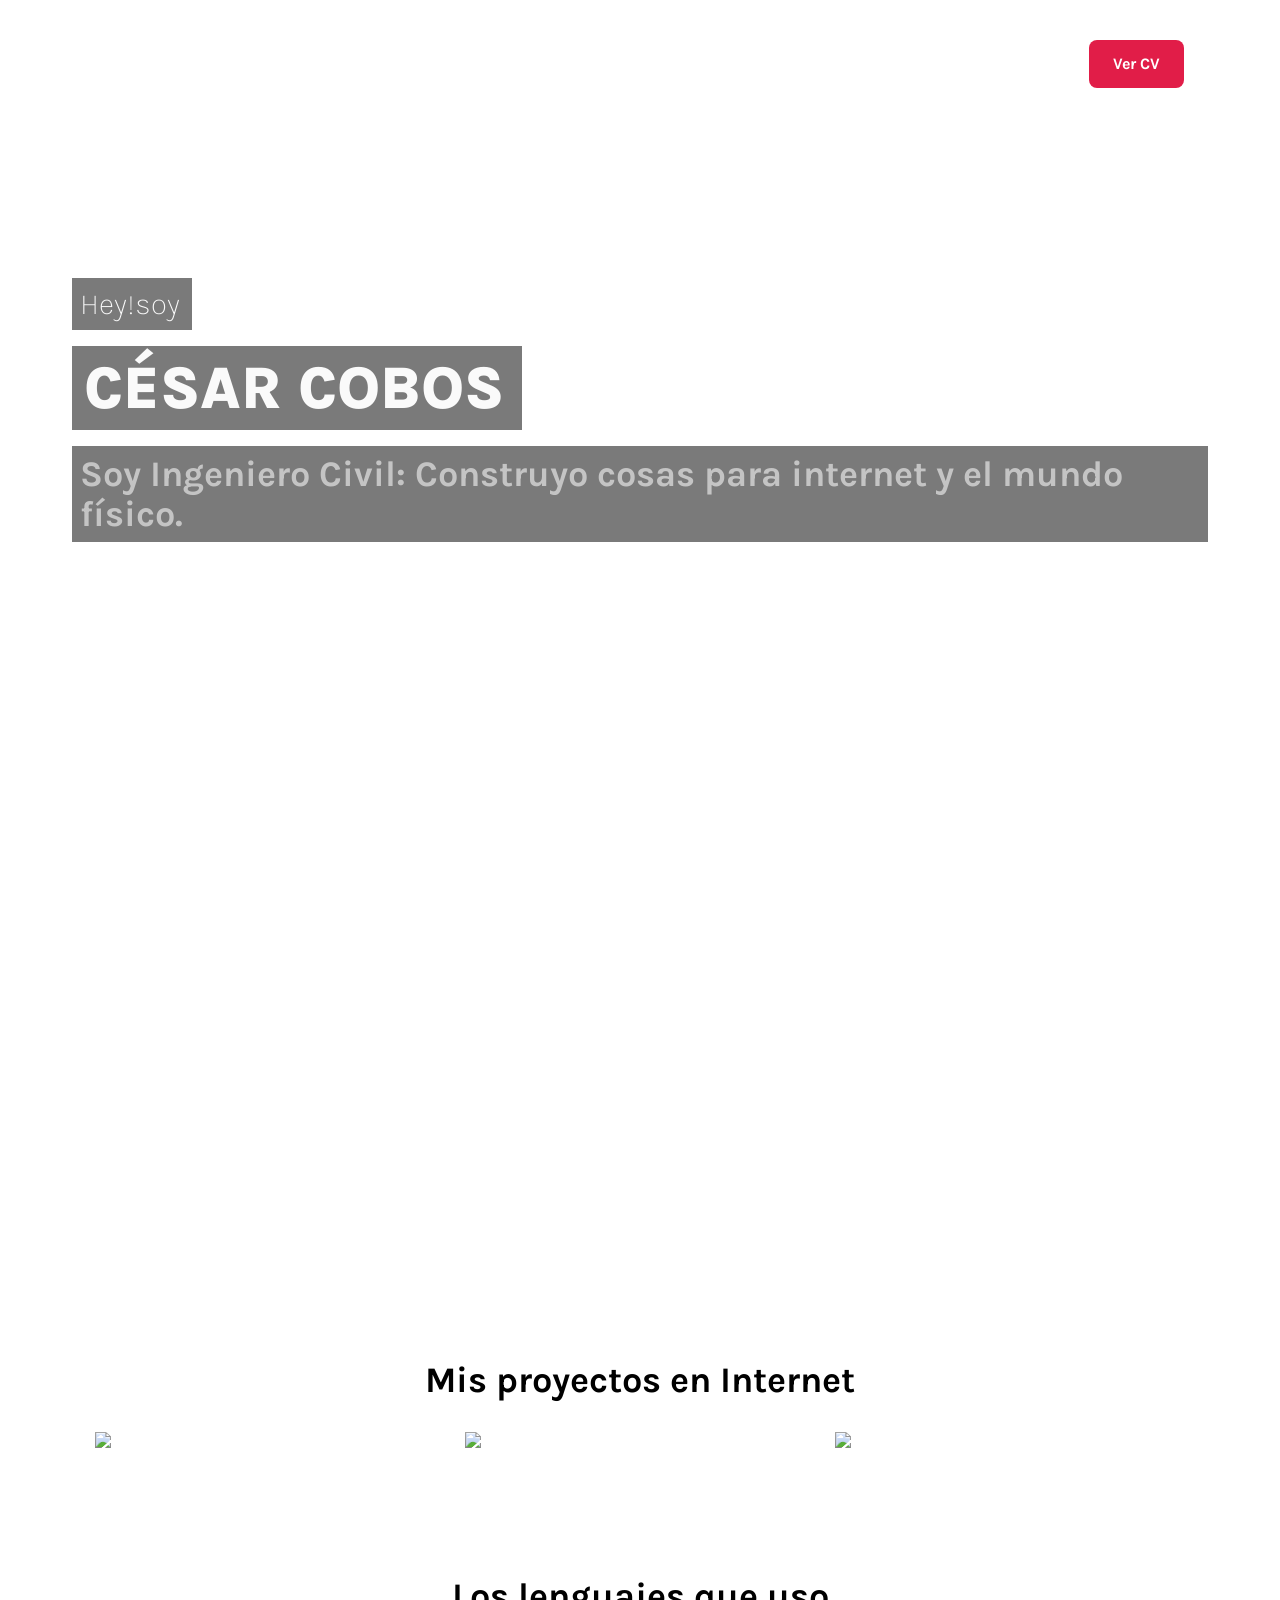
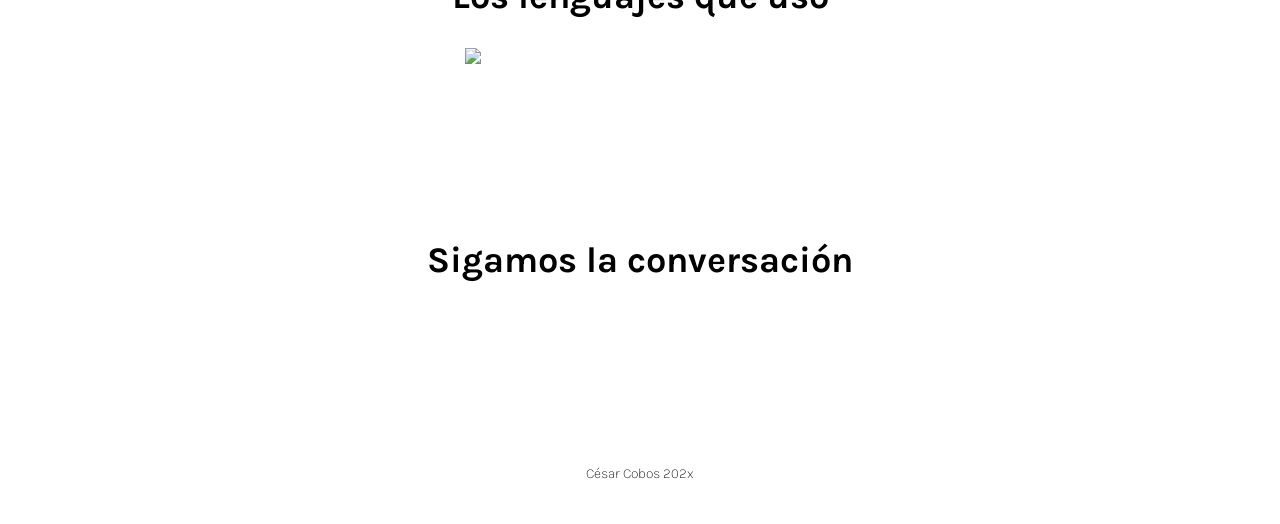
==== index.html @ c8903e99 "Ajuste de imágenes" ====
<!DOCTYPE html>
<html class="font-karla font-thin scroll-smooth" lang="es">
  <head>
    <meta charset="UTF-8">
    <meta http-equiv="X-UA-Compatible" content="IE=edge">
    <meta name="viewport" content="width=device-width, initial-scale=1.0">
    <link rel="stylesheet" href="./assets/css/styles.css">
    <link rel="preconnect" href="https://fonts.googleapis.com">
    <link rel="preconnect" href="https://fonts.gstatic.com" crossorigin>
    <link href="https://fonts.googleapis.com/css2?family=Karla:wght@200;300;400;500;600;700;800&amp;display=swap" rel="stylesheet">
    <link rel="shortcut icon" href="https://drive.google.com/uc?export=view&amp;id=1S5Dfb4ER5X1faqUdnRqa1qwsqWTvLRPp" type="image/x-icon">
    <script harset="utf-8" type="text/javascript" src="//js.hsforms.net/forms/embed/v2.js"></script>
    <style>
      p::selection, a::selection, span::selection, img::selection, iframe::selection{
          background:#e11d48;
      }
      .langs .compact img{
          width:100vw;
          max-width:350px;
      }
      .langs .full-lang img{
          width:100vw
      }
      .hid{
          position:relative;
          top:-60px;
      }
      //- .hero div p{
      //-     bacbackground-color:#0000002e;
      //- }
      .repos{
          grid-template-columns: repeat(auto-fit, minmax(350px, auto));
          gap:20px;
      }
      .grid-temp{
          display: grid;
      }
      .tool-grid{
          grid-template-columns: repeat(auto-fit, minmax(40px, auto));
          gap:48px;
      }
      .icon-container span{
          background-position: center;
          background-repeat: no-repeat;
          background-size:contain;
          width: 54px;
          height:54px;
      }
      .icon-container p{
          visibility:hidden;
      }
      .icon-container:hover p{
              visibility:visible;
      }
      .icon-container{
          transition: ease-in-out .2s;
      }
      .icon-container:hover{
              transform:scale(1.2);
              transition: ease-in-out .2s;
      }
      
      .icon-container{
          display:flex;
          flex-direction: column;
          justify-content: center;
          align-items: center;
      }
      
    </style>
    <title>César Cobos Home</title>
  </head>
  <body> 
    <header class="text-white flex w-full">
      <div class="full-nav w-full  flex justify-center items-center fixed ease-in-out duration-1000 z-10" id="full-navbar">
        <div class="nav-buttons flex justify-end items-center w-full max-w-[1600px] md:px-24">
              <ul class="flex pr-6">
                <li class="px-4"><a class="hover:text-rose-600 ease-in-out duration-200 text-lg" href="#hero" rel="noreferrer">Home</a>
                </li>
                <li class="px-4"><a class="hover:text-rose-600 ease-in-out duration-200 text-lg" href="#project" rel="noreferrer">Proyectos</a>
                </li>
                <li class="px-4"><a class="hover:text-rose-600 ease-in-out duration-200 text-lg" href="#contact" rel="noreferrer">Contacto</a>
                </li>
              </ul><a class=" font-bold text-white bg-rose-600 hover:bg-rose-700 px-6 py-3  rounded-lg ease-in-out duration-200" href="https://1drv.ms/b/s!AtpZB_T29ahVhrRwJGt6al1O4zlVqg?e=jBgJ6c" target="_blank" rel="noreferrer">Ver CV</a>
        </div>
      </div>
    </header>
    <section class="hero flex w-full items-center justify-center h-[calc(100vh+80px)] bg-top bg-no-repeat bg-cover mt-[-80px]" id="hero">
      <div class="flex flex-col h-auto w-full max-w-[1200px] text-zinc-50 px-8">
        <p class="text-3xl max-w-[120px] w-auto bg-[#00000085] p-2">Hey!soy</p>
        <p class="text-6xl max-w-[450px] w-auto bg-[#00000085] uppercase font-extrabold my-4 p-3">César Cobos</p>
        <p class="text-4xl bg-[#00000085] font-bold p-2 text-[#ffffff8f]">Soy Ingeniero Civil: Construyo cosas para internet y el mundo físico.</p>
      </div>
    </section>
    <main>
      <section class="w-full h-full py-16 flex justify-center items-center flex-col font-bold py-10">
        <div class="min-w-[250px] w-full max-w-[1600px] grid-temp tool-grid p-4" id="engineering-tools"></div>
        <div class="min-w-[250px] w-full max-w-[1600px] tool-grid grid-temp p-4" id="dev-tools"></div>
      </section>
      <section class="w-full min-h-[50vh] flex flex-col justify-center items-center py-12 mt-[-156px] md:mt-[-64px]">
            <div class="flex justify-center pt-32 pb-8 text-center">
              <p class="text-4xl font-bold">Mis proyectos en Internet</p>
            </div>
        <div class="repos grid-temp justify-center min-w-[250px] w-full justify-center max-w-[1600px] px-6"><a href="https://github.com/cesarcoboscv/impractical-projects"><img class="hover:scale-[1.05] ease-in-out duration-200" align="center" src="https://github-readme-stats.vercel.app/api/pin/?username=cesarcoboscv&amp;theme=swift&amp;repo=impractical-projects"></a><a href="https://github.com/cesarcoboscv/podcast-page"><img class="hover:scale-[1.05] ease-in-out duration-200" align="center" src="https://github-readme-stats.vercel.app/api/pin/?username=cesarcoboscv&amp;theme=swift&amp;repo=podcast-page"></a><a href="https://github.com/cesarcoboscv/autolisp"><img class="hover:scale-[1.05] ease-in-out duration-200" align="center" src="https://github-readme-stats.vercel.app/api/pin/?username=cesarcoboscv&amp;theme=swift&amp;repo=autolisp"></a>
        </div>
            <div class="flex justify-center pt-32 pb-8 text-center">
              <p class="text-4xl font-bold">Los lenguajes que uso</p>
            </div>
        <div class="langs w-full flex justify-center"><a class="compact hidden md:block" href="https://github.com/cesarcoboscv"><img class="hover:scale-[1.05] ease-in-out duration-200" align="center" src="https://github-readme-stats.vercel.app/api/top-langs/?username=cesarcoboscv&amp;langs_count=10&amp;layout=compact&amp;theme=swift&amp;hide=pug,html,css,scss"></a><a class="full-lang md:hidden" href="https://github.com/cesarcoboscv"><img class="hover:scale-[1.05] ease-in-out duration-200" align="center" src="https://github-readme-stats.vercel.app/api/top-langs/?username=cesarcoboscv&amp;langs_count=10&amp;theme=swift&amp;hide=pug,html,css,scss"></a>
        </div>
      </section>
    </main>
    <footer>
      <div class="w-full h-auto flex justify-center items-center flex-col pb-10" id="contact">
            <div class="flex justify-center pt-32 pb-8 text-center">
              <p class="text-4xl font-bold">Sigamos la conversación</p>
            </div>
        <div class="w-full max-w-[1200px] h-32 flex items-center justify-center text-4xl md:text-3xl pt-12"><a class="mx-4 hover:scale-150 hoverSpan ease-in-out duration-200" href="https://t.me/cesarcoboscv" target="_blank" rel="noreferrer" title="Telegram"><i class="fa-brands fa-telegram"></i></a><a class="mx-4 hover:scale-150 hoverSpan ease-in-out duration-200" href="https://twitter.com/cesarcoboscv" target="_blank" rel="noreferrer" title="Twitter"><i class="fa-brands fa-twitter"></i></a><a class="mx-4 hover:scale-150 hoverSpan ease-in-out duration-200" href="https://github.com/cesarcoboscv" target="_blank" rel="noreferrer" title="GitHub"><i class="fa-brands fa-github"></i></a><a class="mx-4 hover:scale-150 hoverSpan ease-in-out duration-200" href="https://linkedin.com/in/cesarcoboscv" target="_blank" rel="noreferrer" title="LinkedIn"><i class="fa-brands fa-linkedin"></i></a><a class="mx-4 hover:scale-150 hoverSpan ease-in-out duration-200" href="mailto:cesar@coboscv.com" target="_blank" rel="noreferrer" title="cesar@coboscv.com"><i class="fa-solid fa-envelope"></i></a>
        </div>
        <div class="text-sm pt-6">
          <p>César Cobos 202x</p>
        </div>
      </div>
    </footer>
    <script src="./assets/js/main.js"></script>
    <script src="https://kit.fontawesome.com/32dce108fb.js" crossorigin="anonymous"></script>
  </body>
</html>
---- assets/css/styles.css ----
/*
! tailwindcss v3.3.1 | MIT License | https://tailwindcss.com
*/

/*
1. Prevent padding and border from affecting element width. (https://github.com/mozdevs/cssremedy/issues/4)
2. Allow adding a border to an element by just adding a border-width. (https://github.com/tailwindcss/tailwindcss/pull/116)
*/

*,
::before,
::after {
  box-sizing: border-box;
  /* 1 */
  border-width: 0;
  /* 2 */
  border-style: solid;
  /* 2 */
  border-color: #e5e7eb;
  /* 2 */
}

::before,
::after {
  --tw-content: '';
}

/*
1. Use a consistent sensible line-height in all browsers.
2. Prevent adjustments of font size after orientation changes in iOS.
3. Use a more readable tab size.
4. Use the user's configured `sans` font-family by default.
5. Use the user's configured `sans` font-feature-settings by default.
6. Use the user's configured `sans` font-variation-settings by default.
*/

html {
  line-height: 1.5;
  /* 1 */
  -webkit-text-size-adjust: 100%;
  /* 2 */
  -moz-tab-size: 4;
  /* 3 */
  -o-tab-size: 4;
     tab-size: 4;
  /* 3 */
  font-family: ui-sans-serif, system-ui, -apple-system, BlinkMacSystemFont, "Segoe UI", Roboto, "Helvetica Neue", Arial, "Noto Sans", sans-serif, "Apple Color Emoji", "Segoe UI Emoji", "Segoe UI Symbol", "Noto Color Emoji";
  /* 4 */
  font-feature-settings: normal;
  /* 5 */
  font-variation-settings: normal;
  /* 6 */
}

/*
1. Remove the margin in all browsers.
2. Inherit line-height from `html` so users can set them as a class directly on the `html` element.
*/

body {
  margin: 0;
  /* 1 */
  line-height: inherit;
  /* 2 */
}

/*
1. Add the correct height in Firefox.
2. Correct the inheritance of border color in Firefox. (https://bugzilla.mozilla.org/show_bug.cgi?id=190655)
3. Ensure horizontal rules are visible by default.
*/

hr {
  height: 0;
  /* 1 */
  color: inherit;
  /* 2 */
  border-top-width: 1px;
  /* 3 */
}

/*
Add the correct text decoration in Chrome, Edge, and Safari.
*/

abbr:where([title]) {
  -webkit-text-decoration: underline dotted;
          text-decoration: underline dotted;
}

/*
Remove the default font size and weight for headings.
*/

h1,
h2,
h3,
h4,
h5,
h6 {
  font-size: inherit;
  font-weight: inherit;
}

/*
Reset links to optimize for opt-in styling instead of opt-out.
*/

a {
  color: inherit;
  text-decoration: inherit;
}

/*
Add the correct font weight in Edge and Safari.
*/

b,
strong {
  font-weight: bolder;
}

/*
1. Use the user's configured `mono` font family by default.
2. Correct the odd `em` font sizing in all browsers.
*/

code,
kbd,
samp,
pre {
  font-family: ui-monospace, SFMono-Regular, Menlo, Monaco, Consolas, "Liberation Mono", "Courier New", monospace;
  /* 1 */
  font-size: 1em;
  /* 2 */
}

/*
Add the correct font size in all browsers.
*/

small {
  font-size: 80%;
}

/*
Prevent `sub` and `sup` elements from affecting the line height in all browsers.
*/

sub,
sup {
  font-size: 75%;
  line-height: 0;
  position: relative;
  vertical-align: baseline;
}

sub {
  bottom: -0.25em;
}

sup {
  top: -0.5em;
}

/*
1. Remove text indentation from table contents in Chrome and Safari. (https://bugs.chromium.org/p/chromium/issues/detail?id=999088, https://bugs.webkit.org/show_bug.cgi?id=201297)
2. Correct table border color inheritance in all Chrome and Safari. (https://bugs.chromium.org/p/chromium/issues/detail?id=935729, https://bugs.webkit.org/show_bug.cgi?id=195016)
3. Remove gaps between table borders by default.
*/

table {
  text-indent: 0;
  /* 1 */
  border-color: inherit;
  /* 2 */
  border-collapse: collapse;
  /* 3 */
}

/*
1. Change the font styles in all browsers.
2. Remove the margin in Firefox and Safari.
3. Remove default padding in all browsers.
*/

button,
input,
optgroup,
select,
textarea {
  font-family: inherit;
  /* 1 */
  font-size: 100%;
  /* 1 */
  font-weight: inherit;
  /* 1 */
  line-height: inherit;
  /* 1 */
  color: inherit;
  /* 1 */
  margin: 0;
  /* 2 */
  padding: 0;
  /* 3 */
}

/*
Remove the inheritance of text transform in Edge and Firefox.
*/

button,
select {
  text-transform: none;
}

/*
1. Correct the inability to style clickable types in iOS and Safari.
2. Remove default button styles.
*/

button,
[type='button'],
[type='reset'],
[type='submit'] {
  -webkit-appearance: button;
  /* 1 */
  background-color: transparent;
  /* 2 */
  background-image: none;
  /* 2 */
}

/*
Use the modern Firefox focus style for all focusable elements.
*/

:-moz-focusring {
  outline: auto;
}

/*
Remove the additional `:invalid` styles in Firefox. (https://github.com/mozilla/gecko-dev/blob/2f9eacd9d3d995c937b4251a5557d95d494c9be1/layout/style/res/forms.css#L728-L737)
*/

:-moz-ui-invalid {
  box-shadow: none;
}

/*
Add the correct vertical alignment in Chrome and Firefox.
*/

progress {
  vertical-align: baseline;
}

/*
Correct the cursor style of increment and decrement buttons in Safari.
*/

::-webkit-inner-spin-button,
::-webkit-outer-spin-button {
  height: auto;
}

/*
1. Correct the odd appearance in Chrome and Safari.
2. Correct the outline style in Safari.
*/

[type='search'] {
  -webkit-appearance: textfield;
  /* 1 */
  outline-offset: -2px;
  /* 2 */
}

/*
Remove the inner padding in Chrome and Safari on macOS.
*/

::-webkit-search-decoration {
  -webkit-appearance: none;
}

/*
1. Correct the inability to style clickable types in iOS and Safari.
2. Change font properties to `inherit` in Safari.
*/

::-webkit-file-upload-button {
  -webkit-appearance: button;
  /* 1 */
  font: inherit;
  /* 2 */
}

/*
Add the correct display in Chrome and Safari.
*/

summary {
  display: list-item;
}

/*
Removes the default spacing and border for appropriate elements.
*/

blockquote,
dl,
dd,
h1,
h2,
h3,
h4,
h5,
h6,
hr,
figure,
p,
pre {
  margin: 0;
}

fieldset {
  margin: 0;
  padding: 0;
}

legend {
  padding: 0;
}

ol,
ul,
menu {
  list-style: none;
  margin: 0;
  padding: 0;
}

/*
Prevent resizing textareas horizontally by default.
*/

textarea {
  resize: vertical;
}

/*
1. Reset the default placeholder opacity in Firefox. (https://github.com/tailwindlabs/tailwindcss/issues/3300)
2. Set the default placeholder color to the user's configured gray 400 color.
*/

input::-moz-placeholder, textarea::-moz-placeholder {
  opacity: 1;
  /* 1 */
  color: #9ca3af;
  /* 2 */
}

input::placeholder,
textarea::placeholder {
  opacity: 1;
  /* 1 */
  color: #9ca3af;
  /* 2 */
}

/*
Set the default cursor for buttons.
*/

button,
[role="button"] {
  cursor: pointer;
}

/*
Make sure disabled buttons don't get the pointer cursor.
*/

:disabled {
  cursor: default;
}

/*
1. Make replaced elements `display: block` by default. (https://github.com/mozdevs/cssremedy/issues/14)
2. Add `vertical-align: middle` to align replaced elements more sensibly by default. (https://github.com/jensimmons/cssremedy/issues/14#issuecomment-634934210)
   This can trigger a poorly considered lint error in some tools but is included by design.
*/

img,
svg,
video,
canvas,
audio,
iframe,
embed,
object {
  display: block;
  /* 1 */
  vertical-align: middle;
  /* 2 */
}

/*
Constrain images and videos to the parent width and preserve their intrinsic aspect ratio. (https://github.com/mozdevs/cssremedy/issues/14)
*/

img,
video {
  max-width: 100%;
  height: auto;
}

/* Make elements with the HTML hidden attribute stay hidden by default */

[hidden] {
  display: none;
}

html::-webkit-scrollbar{
  display: none;
}

*, ::before, ::after {
  --tw-border-spacing-x: 0;
  --tw-border-spacing-y: 0;
  --tw-translate-x: 0;
  --tw-translate-y: 0;
  --tw-rotate: 0;
  --tw-skew-x: 0;
  --tw-skew-y: 0;
  --tw-scale-x: 1;
  --tw-scale-y: 1;
  --tw-pan-x:  ;
  --tw-pan-y:  ;
  --tw-pinch-zoom:  ;
  --tw-scroll-snap-strictness: proximity;
  --tw-ordinal:  ;
  --tw-slashed-zero:  ;
  --tw-numeric-figure:  ;
  --tw-numeric-spacing:  ;
  --tw-numeric-fraction:  ;
  --tw-ring-inset:  ;
  --tw-ring-offset-width: 0px;
  --tw-ring-offset-color: #fff;
  --tw-ring-color: rgb(59 130 246 / 0.5);
  --tw-ring-offset-shadow: 0 0 #0000;
  --tw-ring-shadow: 0 0 #0000;
  --tw-shadow: 0 0 #0000;
  --tw-shadow-colored: 0 0 #0000;
  --tw-blur:  ;
  --tw-brightness:  ;
  --tw-contrast:  ;
  --tw-grayscale:  ;
  --tw-hue-rotate:  ;
  --tw-invert:  ;
  --tw-saturate:  ;
  --tw-sepia:  ;
  --tw-drop-shadow:  ;
  --tw-backdrop-blur:  ;
  --tw-backdrop-brightness:  ;
  --tw-backdrop-contrast:  ;
  --tw-backdrop-grayscale:  ;
  --tw-backdrop-hue-rotate:  ;
  --tw-backdrop-invert:  ;
  --tw-backdrop-opacity:  ;
  --tw-backdrop-saturate:  ;
  --tw-backdrop-sepia:  ;
}

::backdrop {
  --tw-border-spacing-x: 0;
  --tw-border-spacing-y: 0;
  --tw-translate-x: 0;
  --tw-translate-y: 0;
  --tw-rotate: 0;
  --tw-skew-x: 0;
  --tw-skew-y: 0;
  --tw-scale-x: 1;
  --tw-scale-y: 1;
  --tw-pan-x:  ;
  --tw-pan-y:  ;
  --tw-pinch-zoom:  ;
  --tw-scroll-snap-strictness: proximity;
  --tw-ordinal:  ;
  --tw-slashed-zero:  ;
  --tw-numeric-figure:  ;
  --tw-numeric-spacing:  ;
  --tw-numeric-fraction:  ;
  --tw-ring-inset:  ;
  --tw-ring-offset-width: 0px;
  --tw-ring-offset-color: #fff;
  --tw-ring-color: rgb(59 130 246 / 0.5);
  --tw-ring-offset-shadow: 0 0 #0000;
  --tw-ring-shadow: 0 0 #0000;
  --tw-shadow: 0 0 #0000;
  --tw-shadow-colored: 0 0 #0000;
  --tw-blur:  ;
  --tw-brightness:  ;
  --tw-contrast:  ;
  --tw-grayscale:  ;
  --tw-hue-rotate:  ;
  --tw-invert:  ;
  --tw-saturate:  ;
  --tw-sepia:  ;
  --tw-drop-shadow:  ;
  --tw-backdrop-blur:  ;
  --tw-backdrop-brightness:  ;
  --tw-backdrop-contrast:  ;
  --tw-backdrop-grayscale:  ;
  --tw-backdrop-hue-rotate:  ;
  --tw-backdrop-invert:  ;
  --tw-backdrop-opacity:  ;
  --tw-backdrop-saturate:  ;
  --tw-backdrop-sepia:  ;
}

.fixed {
  position: fixed;
}

.z-10 {
  z-index: 10;
}

.mx-4 {
  margin-left: 1rem;
  margin-right: 1rem;
}

.my-4 {
  margin-top: 1rem;
  margin-bottom: 1rem;
}

.mt-\[-156px\] {
  margin-top: -156px;
}

.mt-\[-80px\] {
  margin-top: -80px;
}

.flex {
  display: flex;
}

.grid {
  display: grid;
}

.hidden {
  display: none;
}

.h-32 {
  height: 8rem;
}

.h-\[calc\(100vh\+80px\)\] {
  height: calc(100vh + 80px);
}

.h-auto {
  height: auto;
}

.h-full {
  height: 100%;
}

.min-h-\[50vh\] {
  min-height: 50vh;
}

.w-auto {
  width: auto;
}

.w-full {
  width: 100%;
}

.min-w-\[250px\] {
  min-width: 250px;
}

.max-w-\[1200px\] {
  max-width: 1200px;
}

.max-w-\[120px\] {
  max-width: 120px;
}

.max-w-\[1600px\] {
  max-width: 1600px;
}

.max-w-\[450px\] {
  max-width: 450px;
}

.flex-col {
  flex-direction: column;
}

.items-center {
  align-items: center;
}

.justify-end {
  justify-content: flex-end;
}

.justify-center {
  justify-content: center;
}

.scroll-smooth {
  scroll-behavior: smooth;
}

.rounded-lg {
  border-radius: 0.5rem;
}

.bg-\[\#00000085\] {
  background-color: #00000085;
}

.bg-rose-600 {
  --tw-bg-opacity: 1;
  background-color: rgb(225 29 72 / var(--tw-bg-opacity));
}

.bg-cover {
  background-size: cover;
}

.bg-top {
  background-position: top;
}

.bg-no-repeat {
  background-repeat: no-repeat;
}

.p-2 {
  padding: 0.5rem;
}

.p-3 {
  padding: 0.75rem;
}

.p-4 {
  padding: 1rem;
}

.px-4 {
  padding-left: 1rem;
  padding-right: 1rem;
}

.px-6 {
  padding-left: 1.5rem;
  padding-right: 1.5rem;
}

.px-8 {
  padding-left: 2rem;
  padding-right: 2rem;
}

.py-10 {
  padding-top: 2.5rem;
  padding-bottom: 2.5rem;
}

.py-12 {
  padding-top: 3rem;
  padding-bottom: 3rem;
}

.py-16 {
  padding-top: 4rem;
  padding-bottom: 4rem;
}

.py-3 {
  padding-top: 0.75rem;
  padding-bottom: 0.75rem;
}

.pb-10 {
  padding-bottom: 2.5rem;
}

.pb-8 {
  padding-bottom: 2rem;
}

.pr-6 {
  padding-right: 1.5rem;
}

.pt-12 {
  padding-top: 3rem;
}

.pt-32 {
  padding-top: 8rem;
}

.pt-6 {
  padding-top: 1.5rem;
}

.text-center {
  text-align: center;
}

.font-karla {
  font-family: Karla;
}

.text-3xl {
  font-size: 1.875rem;
  line-height: 2.25rem;
}

.text-4xl {
  font-size: 2.25rem;
  line-height: 2.5rem;
}

.text-6xl {
  font-size: 3.75rem;
  line-height: 1;
}

.text-lg {
  font-size: 1.125rem;
  line-height: 1.75rem;
}

.text-sm {
  font-size: 0.875rem;
  line-height: 1.25rem;
}

.font-bold {
  font-weight: 700;
}

.font-extrabold {
  font-weight: 800;
}

.font-thin {
  font-weight: 100;
}

.uppercase {
  text-transform: uppercase;
}

.text-\[\#ffffff8f\] {
  color: #ffffff8f;
}

.text-white {
  --tw-text-opacity: 1;
  color: rgb(255 255 255 / var(--tw-text-opacity));
}

.text-zinc-50 {
  --tw-text-opacity: 1;
  color: rgb(250 250 250 / var(--tw-text-opacity));
}

.transition {
  transition-property: color, background-color, border-color, text-decoration-color, fill, stroke, opacity, box-shadow, transform, filter, -webkit-backdrop-filter;
  transition-property: color, background-color, border-color, text-decoration-color, fill, stroke, opacity, box-shadow, transform, filter, backdrop-filter;
  transition-property: color, background-color, border-color, text-decoration-color, fill, stroke, opacity, box-shadow, transform, filter, backdrop-filter, -webkit-backdrop-filter;
  transition-timing-function: cubic-bezier(0.4, 0, 0.2, 1);
  transition-duration: 150ms;
}

.duration-1000 {
  transition-duration: 1000ms;
}

.duration-200 {
  transition-duration: 200ms;
}

.ease-in-out {
  transition-timing-function: cubic-bezier(0.4, 0, 0.2, 1);
}

.hover\:scale-150:hover {
  --tw-scale-x: 1.5;
  --tw-scale-y: 1.5;
  transform: translate(var(--tw-translate-x), var(--tw-translate-y)) rotate(var(--tw-rotate)) skewX(var(--tw-skew-x)) skewY(var(--tw-skew-y)) scaleX(var(--tw-scale-x)) scaleY(var(--tw-scale-y));
}

.hover\:scale-\[1\.05\]:hover {
  --tw-scale-x: 1.05;
  --tw-scale-y: 1.05;
  transform: translate(var(--tw-translate-x), var(--tw-translate-y)) rotate(var(--tw-rotate)) skewX(var(--tw-skew-x)) skewY(var(--tw-skew-y)) scaleX(var(--tw-scale-x)) scaleY(var(--tw-scale-y));
}

.hover\:bg-rose-700:hover {
  --tw-bg-opacity: 1;
  background-color: rgb(190 18 60 / var(--tw-bg-opacity));
}

.hover\:text-rose-600:hover {
  --tw-text-opacity: 1;
  color: rgb(225 29 72 / var(--tw-text-opacity));
}

@media (min-width: 768px) {
  .md\:mt-\[-64px\] {
    margin-top: -64px;
  }

  .md\:block {
    display: block;
  }

  .md\:hidden {
    display: none;
  }

  .md\:px-24 {
    padding-left: 6rem;
    padding-right: 6rem;
  }

  .md\:text-3xl {
    font-size: 1.875rem;
    line-height: 2.25rem;
  }
}
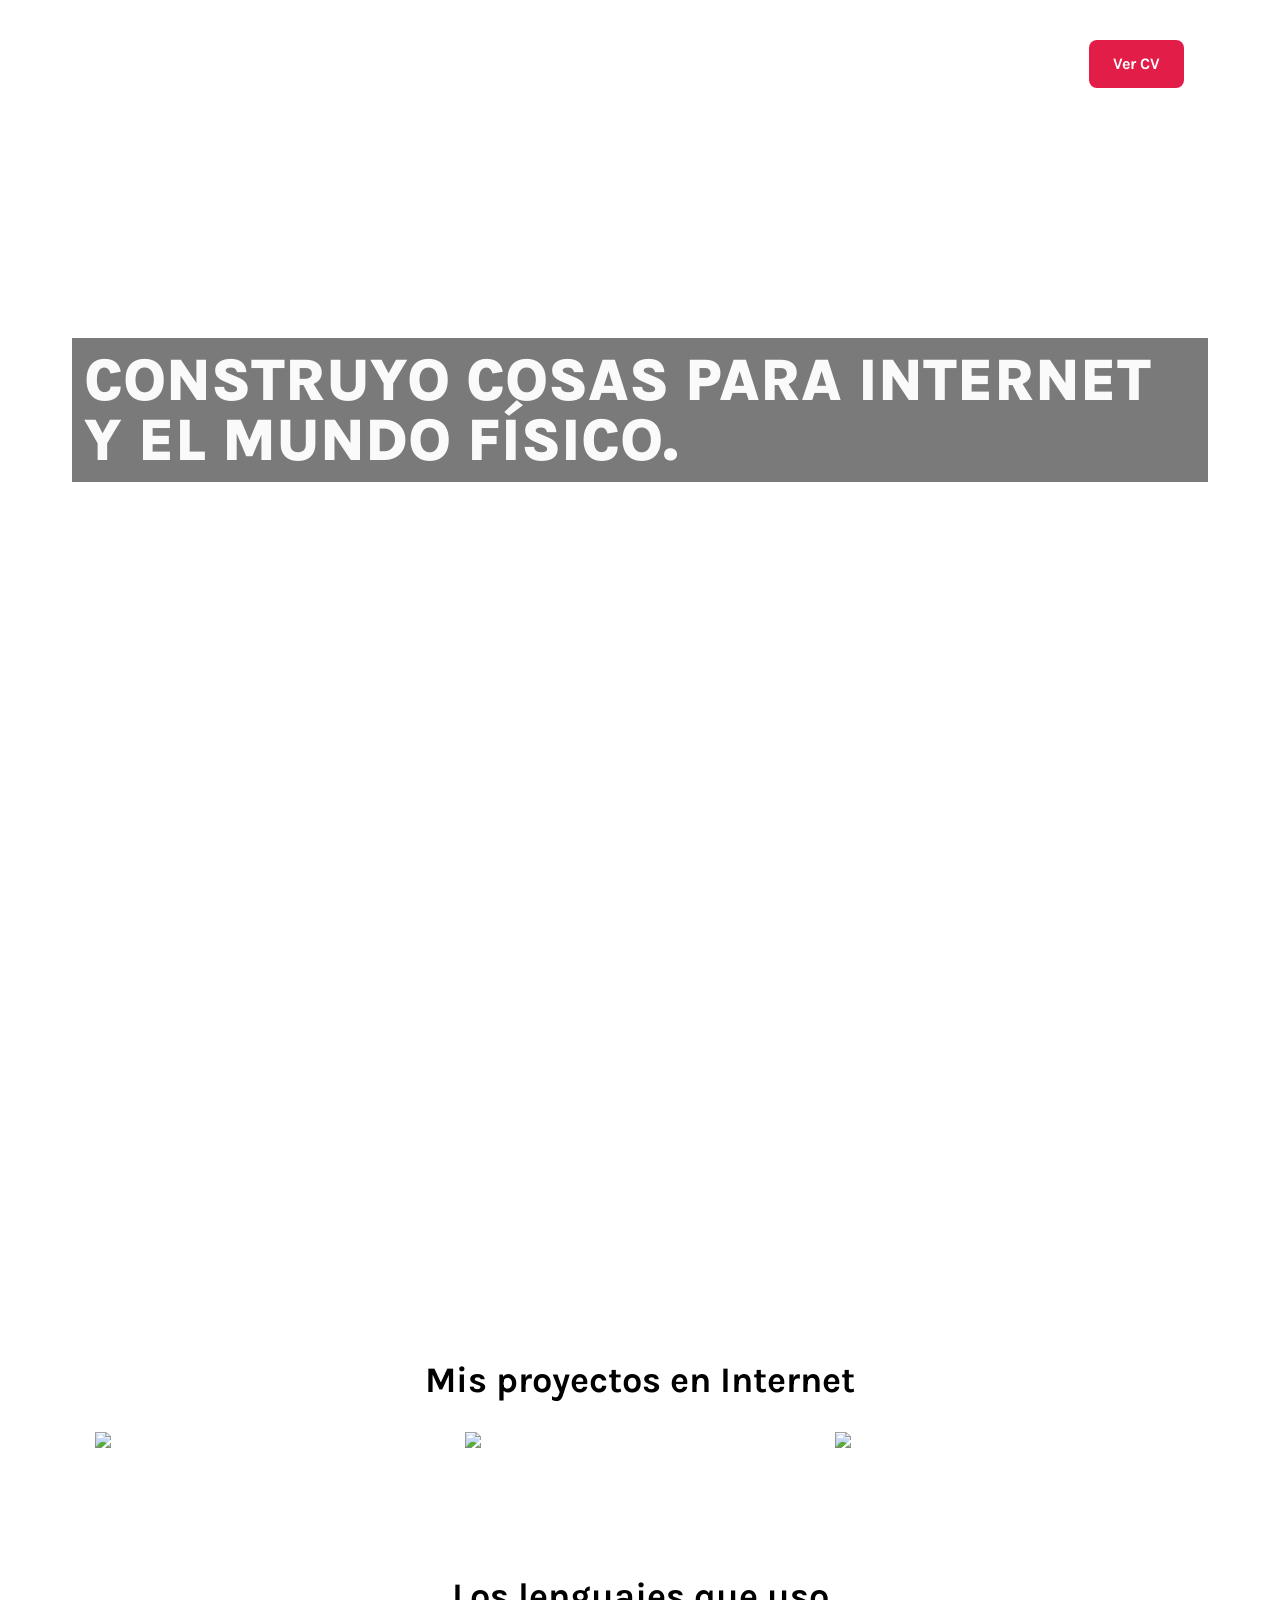
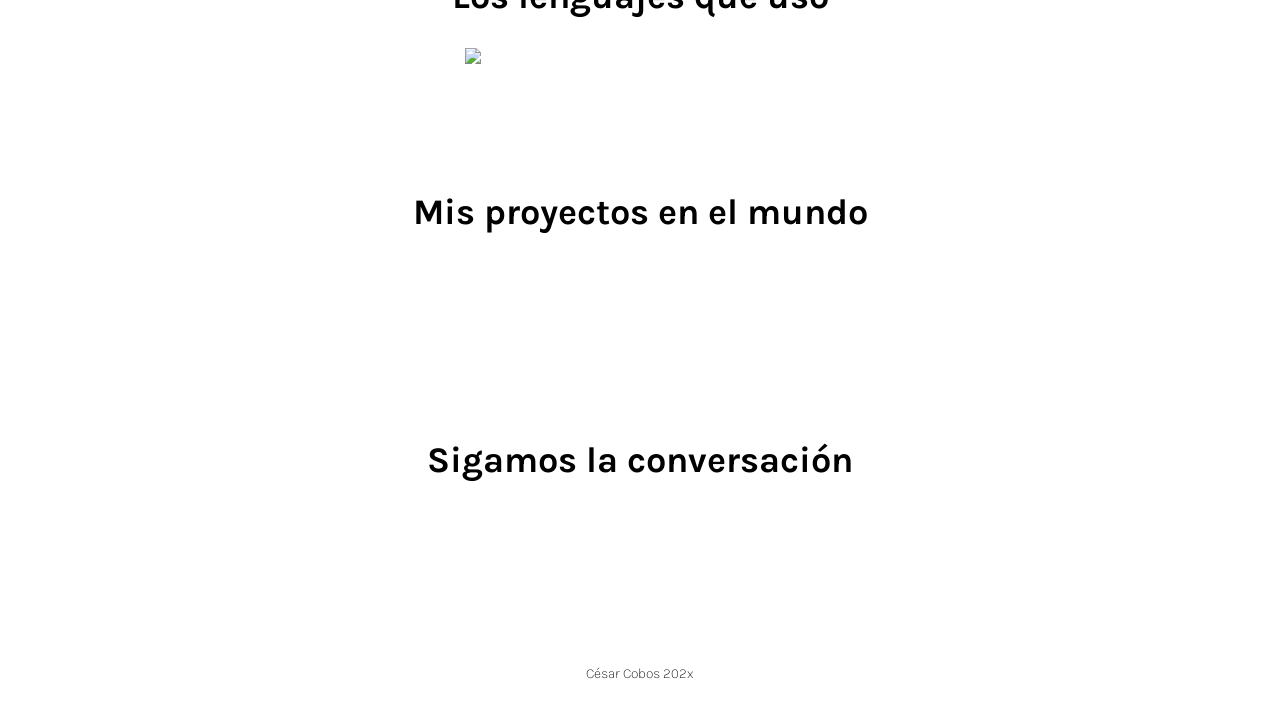
==== commit e2a3240b: "Actualización de títulos" ====
--- a/index.html
+++ b/index.html
@@ -8,7 +8,7 @@
     <link rel="preconnect" href="https://fonts.googleapis.com">
     <link rel="preconnect" href="https://fonts.gstatic.com" crossorigin>
     <link href="https://fonts.googleapis.com/css2?family=Karla:wght@200;300;400;500;600;700;800&amp;display=swap" rel="stylesheet">
-    <link rel="shortcut icon" href="https://drive.google.com/uc?export=view&amp;id=1S5Dfb4ER5X1faqUdnRqa1qwsqWTvLRPp" type="image/x-icon">
+    <link rel="shortcut icon" href="https://1drv.ms/u/s!AtpZB_T29ahVhrQd9uBZD12aaQuHbg?embed=1" type="image/x-icon">
     <script harset="utf-8" type="text/javascript" src="//js.hsforms.net/forms/embed/v2.js"></script>
     <style>
       p::selection, a::selection, span::selection, img::selection, iframe::selection{
@@ -81,15 +81,13 @@
                 </li>
                 <li class="px-4"><a class="hover:text-rose-600 ease-in-out duration-200 text-lg" href="#contact" rel="noreferrer">Contacto</a>
                 </li>
-              </ul><a class=" font-bold text-white bg-rose-600 hover:bg-rose-700 px-6 py-3  rounded-lg ease-in-out duration-200" href="https://1drv.ms/b/s!AtpZB_T29ahVhrRwJGt6al1O4zlVqg?e=jBgJ6c" target="_blank" rel="noreferrer">Ver CV</a>
+              </ul><a class=" font-bold text-white bg-rose-600 hover:bg-rose-700 px-6 py-3  rounded-lg ease-in-out duration-200" href="https://drive.google.com/file/d/1qm18xIB3YEoZNyjdR1XD7jZ8I4VRu6TB/view?usp=sharing" target="_blank" rel="noreferrer">Ver CV</a>
         </div>
       </div>
     </header>
     <section class="hero flex w-full items-center justify-center h-[calc(100vh+80px)] bg-top bg-no-repeat bg-cover mt-[-80px]" id="hero">
       <div class="flex flex-col h-auto w-full max-w-[1200px] text-zinc-50 px-8">
-        <p class="text-3xl max-w-[120px] w-auto bg-[#00000085] p-2">Hey!soy</p>
-        <p class="text-6xl max-w-[450px] w-auto bg-[#00000085] uppercase font-extrabold my-4 p-3">César Cobos</p>
-        <p class="text-4xl bg-[#00000085] font-bold p-2 text-[#ffffff8f]">Soy Ingeniero Civil: Construyo cosas para internet y el mundo físico.</p>
+        <p class="text-6xl max-w-[650px] w-auto bg-[#00000085] uppercase font-extrabold my-4 p-3">Construyo cosas para internet y el mundo físico.</p>
       </div>
     </section>
     <main>
@@ -108,6 +106,9 @@
             </div>
         <div class="langs w-full flex justify-center"><a class="compact hidden md:block" href="https://github.com/cesarcoboscv"><img class="hover:scale-[1.05] ease-in-out duration-200" align="center" src="https://github-readme-stats.vercel.app/api/top-langs/?username=cesarcoboscv&amp;langs_count=10&amp;layout=compact&amp;theme=swift&amp;hide=pug,html,css,scss"></a><a class="full-lang md:hidden" href="https://github.com/cesarcoboscv"><img class="hover:scale-[1.05] ease-in-out duration-200" align="center" src="https://github-readme-stats.vercel.app/api/top-langs/?username=cesarcoboscv&amp;langs_count=10&amp;theme=swift&amp;hide=pug,html,css,scss"></a>
         </div>
+            <div class="flex justify-center pt-32 pb-8 text-center">
+              <p class="text-4xl font-bold">Mis proyectos en el mundo</p>
+            </div>
       </section>
     </main>
     <footer>
@@ -115,7 +116,7 @@
             <div class="flex justify-center pt-32 pb-8 text-center">
               <p class="text-4xl font-bold">Sigamos la conversación</p>
             </div>
-        <div class="w-full max-w-[1200px] h-32 flex items-center justify-center text-4xl md:text-3xl pt-12"><a class="mx-4 hover:scale-150 hoverSpan ease-in-out duration-200" href="https://t.me/cesarcoboscv" target="_blank" rel="noreferrer" title="Telegram"><i class="fa-brands fa-telegram"></i></a><a class="mx-4 hover:scale-150 hoverSpan ease-in-out duration-200" href="https://twitter.com/cesarcoboscv" target="_blank" rel="noreferrer" title="Twitter"><i class="fa-brands fa-twitter"></i></a><a class="mx-4 hover:scale-150 hoverSpan ease-in-out duration-200" href="https://github.com/cesarcoboscv" target="_blank" rel="noreferrer" title="GitHub"><i class="fa-brands fa-github"></i></a><a class="mx-4 hover:scale-150 hoverSpan ease-in-out duration-200" href="https://linkedin.com/in/cesarcoboscv" target="_blank" rel="noreferrer" title="LinkedIn"><i class="fa-brands fa-linkedin"></i></a><a class="mx-4 hover:scale-150 hoverSpan ease-in-out duration-200" href="mailto:cesar@coboscv.com" target="_blank" rel="noreferrer" title="cesar@coboscv.com"><i class="fa-solid fa-envelope"></i></a>
+        <div class="w-full max-w-[1200px] h-32 flex items-center justify-center text-4xl md:text-3xl pt-12"><a class="mx-4 hover:scale-150 hoverSpan ease-in-out duration-200" href="https://github.com/cesarcoboscv" target="_blank" rel="noreferrer" title="GitHub"><i class="fa-brands fa-github"></i></a><a class="mx-4 hover:scale-150 hoverSpan ease-in-out duration-200" href="https://linkedin.com/in/cesarcoboscv" target="_blank" rel="noreferrer" title="LinkedIn"><i class="fa-brands fa-linkedin"></i></a><a class="mx-4 hover:scale-150 hoverSpan ease-in-out duration-200" href="mailto:cesar@coboscv.com" target="_blank" rel="noreferrer" title="cesar@coboscv.com"><i class="fa-solid fa-envelope"></i></a>
         </div>
         <div class="text-sm pt-6">
           <p>César Cobos 202x</p>
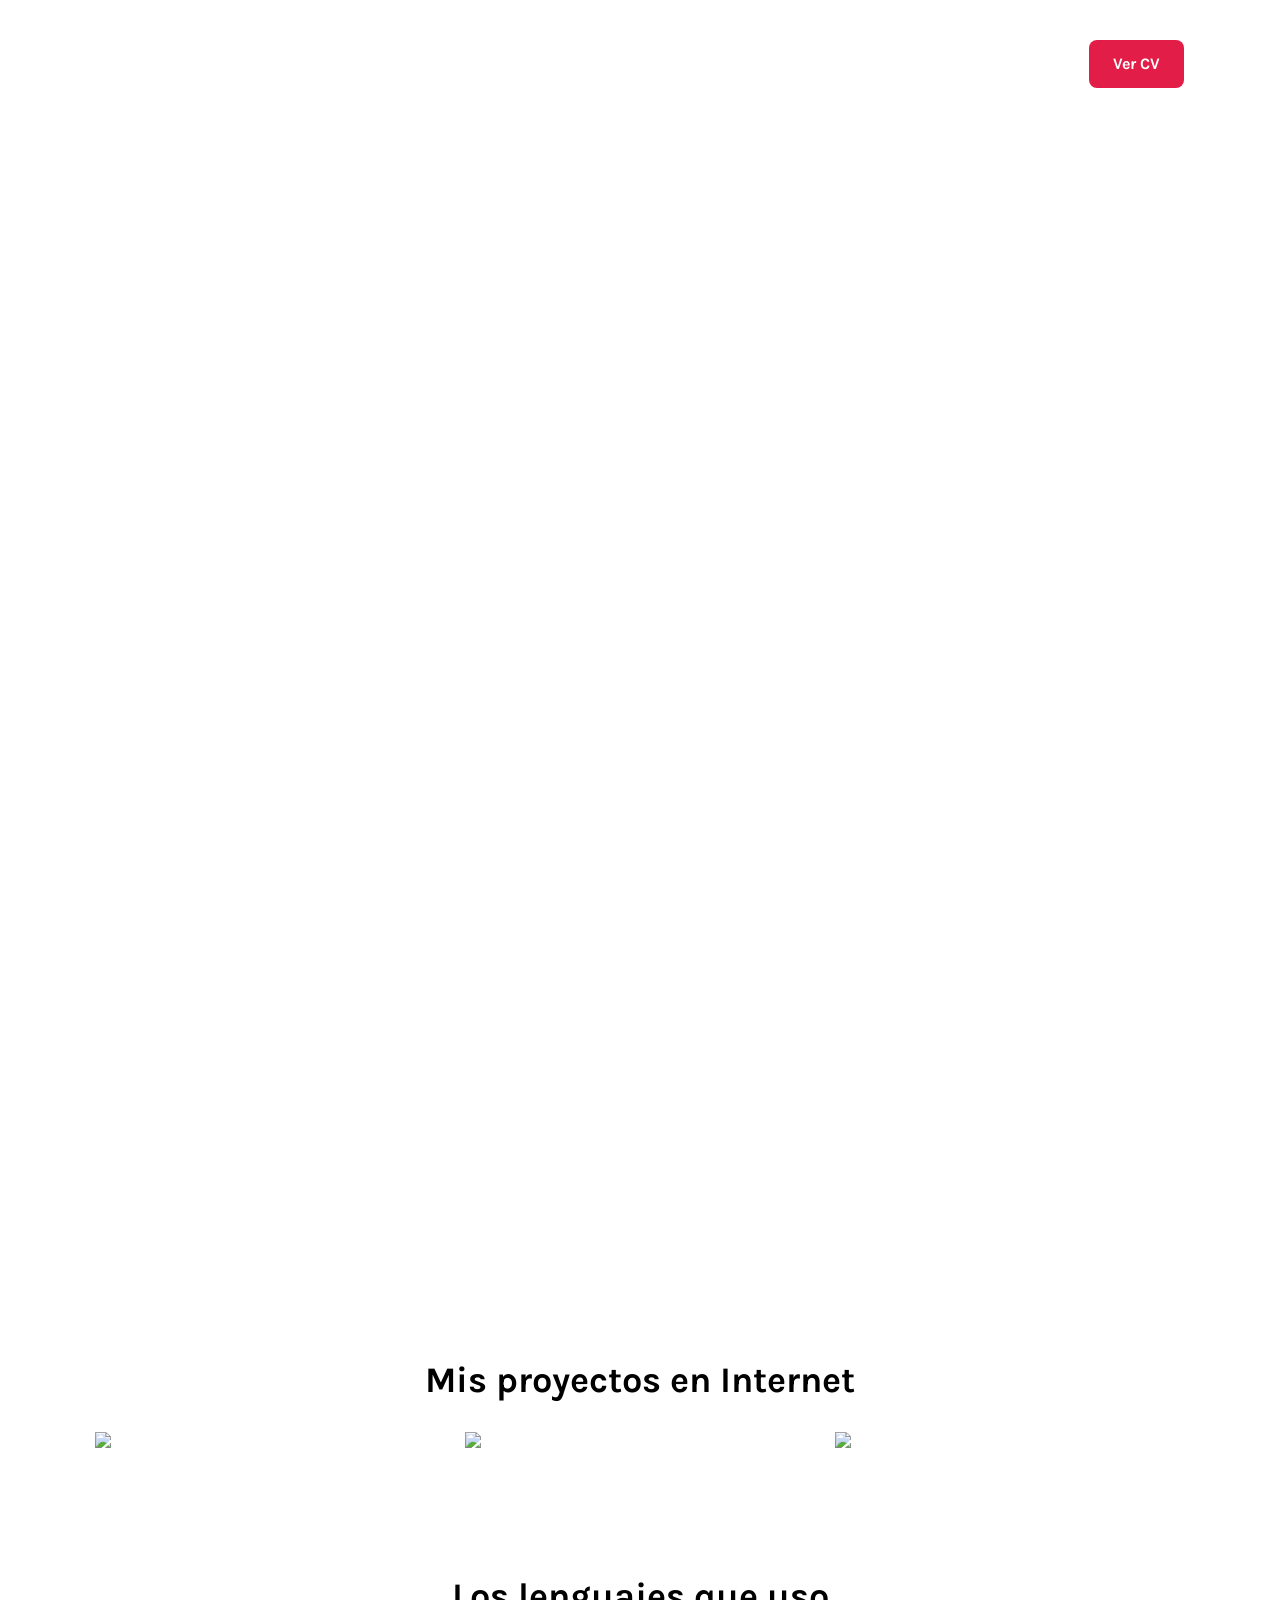
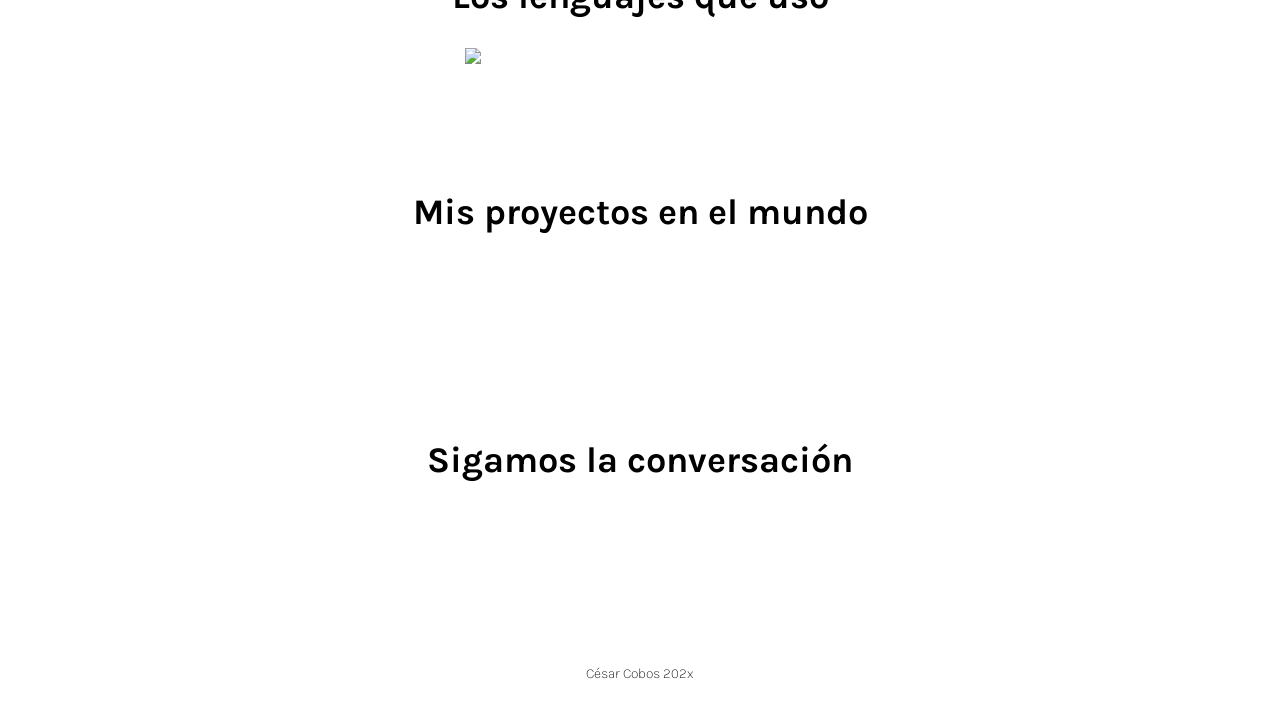
==== commit 018de253: "icons" ====
--- a/index.html
+++ b/index.html
@@ -8,7 +8,7 @@
     <link rel="preconnect" href="https://fonts.googleapis.com">
     <link rel="preconnect" href="https://fonts.gstatic.com" crossorigin>
     <link href="https://fonts.googleapis.com/css2?family=Karla:wght@200;300;400;500;600;700;800&amp;display=swap" rel="stylesheet">
-    <link rel="shortcut icon" href="https://1drv.ms/u/s!AtpZB_T29ahVhrQd9uBZD12aaQuHbg?embed=1" type="image/x-icon">
+    <link rel="icon" type="image/x-icon" href="./assets/icon/favicon.svg">
     <script harset="utf-8" type="text/javascript" src="//js.hsforms.net/forms/embed/v2.js"></script>
     <style>
       p::selection, a::selection, span::selection, img::selection, iframe::selection{
@@ -86,9 +86,7 @@
       </div>
     </header>
     <section class="hero flex w-full items-center justify-center h-[calc(100vh+80px)] bg-top bg-no-repeat bg-cover mt-[-80px]" id="hero">
-      <div class="flex flex-col h-auto w-full max-w-[1200px] text-zinc-50 px-8">
-        <p class="text-6xl max-w-[650px] w-auto bg-[#00000085] uppercase font-extrabold my-4 p-3">Construyo cosas para internet y el mundo físico.</p>
-      </div>
+      <div class="flex flex-col h-auto w-full max-w-[1200px] text-zinc-50 px-8"></div>
     </section>
     <main>
       <section class="w-full h-full py-16 flex justify-center items-center flex-col font-bold py-10">
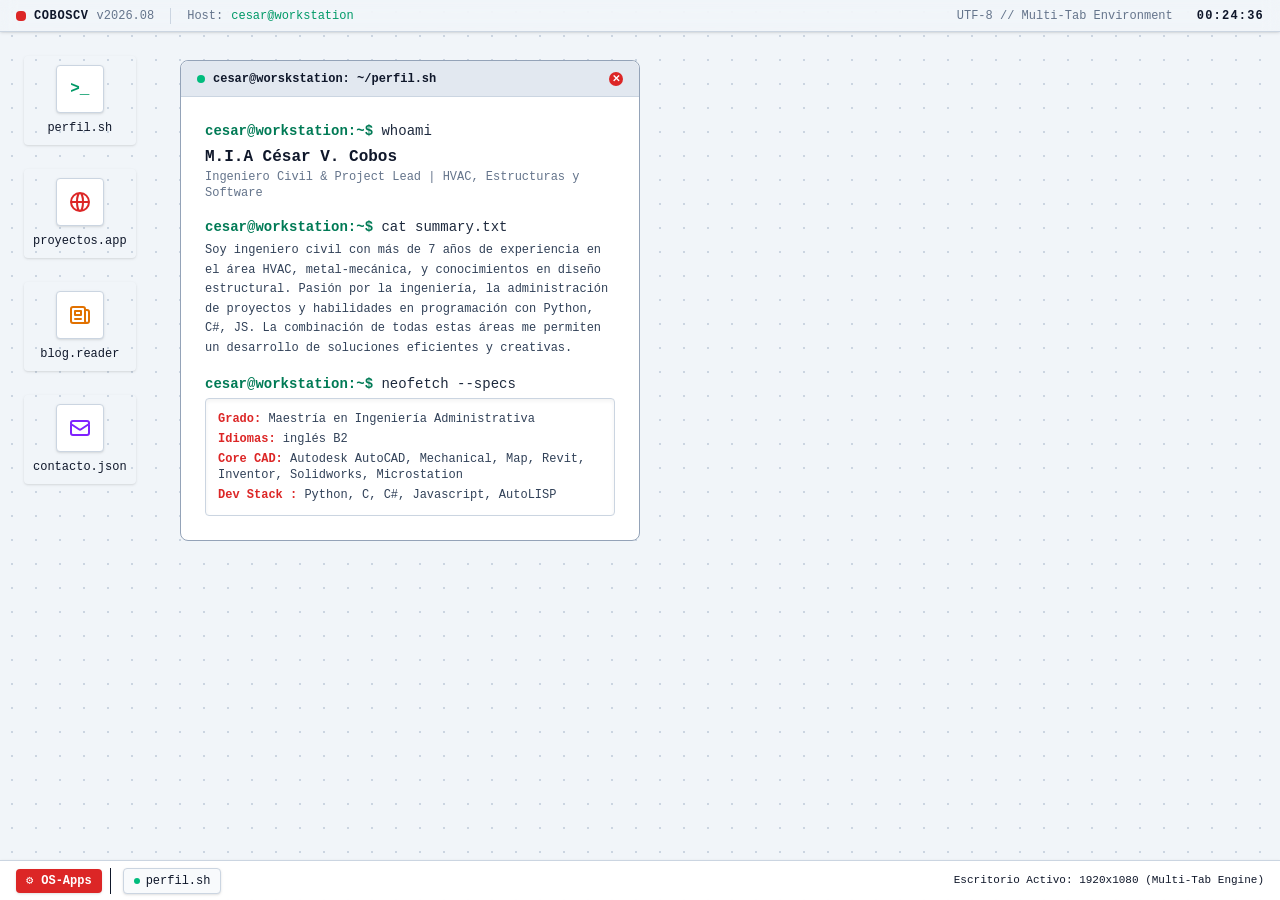
==== commit e939d0bc: "Rediseño" ====
--- a/index.html
+++ b/index.html
@@ -1,127 +1,162 @@
 <!DOCTYPE html>
-<html class="font-karla font-thin scroll-smooth" lang="es">
+<html lang="en">
   <head>
     <meta charset="UTF-8">
-    <meta http-equiv="X-UA-Compatible" content="IE=edge">
     <meta name="viewport" content="width=device-width, initial-scale=1.0">
+    <title>Cobos CV </title>
     <link rel="stylesheet" href="./assets/css/styles.css">
     <link rel="preconnect" href="https://fonts.googleapis.com">
-    <link rel="preconnect" href="https://fonts.gstatic.com" crossorigin>
-    <link href="https://fonts.googleapis.com/css2?family=Karla:wght@200;300;400;500;600;700;800&amp;display=swap" rel="stylesheet">
-    <link rel="icon" type="image/x-icon" href="./assets/icon/favicon.svg">
-    <script harset="utf-8" type="text/javascript" src="//js.hsforms.net/forms/embed/v2.js"></script>
-    <style>
-      p::selection, a::selection, span::selection, img::selection, iframe::selection{
-          background:#e11d48;
-      }
-      .langs .compact img{
-          width:100vw;
-          max-width:350px;
-      }
-      .langs .full-lang img{
-          width:100vw
-      }
-      .hid{
-          position:relative;
-          top:-60px;
-      }
-      //- .hero div p{
-      //-     bacbackground-color:#0000002e;
-      //- }
-      .repos{
-          grid-template-columns: repeat(auto-fit, minmax(350px, auto));
-          gap:20px;
-      }
-      .grid-temp{
-          display: grid;
-      }
-      .tool-grid{
-          grid-template-columns: repeat(auto-fit, minmax(40px, auto));
-          gap:48px;
-      }
-      .icon-container span{
-          background-position: center;
-          background-repeat: no-repeat;
-          background-size:contain;
-          width: 54px;
-          height:54px;
-      }
-      .icon-container p{
-          visibility:hidden;
-      }
-      .icon-container:hover p{
-              visibility:visible;
-      }
-      .icon-container{
-          transition: ease-in-out .2s;
-      }
-      .icon-container:hover{
-              transform:scale(1.2);
-              transition: ease-in-out .2s;
-      }
-      
-      .icon-container{
-          display:flex;
-          flex-direction: column;
-          justify-content: center;
-          align-items: center;
-      }
-      
-    </style>
-    <title>César Cobos Home</title>
+    <link rel="preconnect" href="https://fonts.gstatic.com" corssorigin>
+    <link href="https://fonts.googleapis.com/css2?family=Inter:wght@300;400;500;600;700&amp;family=JetBrains+Mono:wght@400;500;700&amp;display=swap" rel="stylesheet">
   </head>
-  <body> 
-    <header class="text-white flex w-full">
-      <div class="full-nav w-full  flex justify-center items-center fixed ease-in-out duration-1000 z-10" id="full-navbar">
-        <div class="nav-buttons flex justify-end items-center w-full max-w-[1600px] md:px-24">
-              <ul class="flex pr-6">
-                <li class="px-4"><a class="hover:text-rose-600 ease-in-out duration-200 text-lg" href="#hero" rel="noreferrer">Home</a>
-                </li>
-                <li class="px-4"><a class="hover:text-rose-600 ease-in-out duration-200 text-lg" href="#project" rel="noreferrer">Proyectos</a>
-                </li>
-                <li class="px-4"><a class="hover:text-rose-600 ease-in-out duration-200 text-lg" href="#contact" rel="noreferrer">Contacto</a>
-                </li>
-              </ul><a class=" font-bold text-white bg-rose-600 hover:bg-rose-700 px-6 py-3  rounded-lg ease-in-out duration-200" href="https://drive.google.com/file/d/1qm18xIB3YEoZNyjdR1XD7jZ8I4VRu6TB/view?usp=sharing" target="_blank" rel="noreferrer">Ver CV</a>
-        </div>
+  <body class="h-[100vh] bg-bgc text-textc font-sans overflow-hidden flex flex-col justify-between relative bg-[radial-gradient(#cbd5e1_1px,transparent_1px)] [background-size:24px_24px]"></body>
+</html><!-- Barra Superior -->
+<header class="h-8 bg-os-panel/90 backdrop-blur border-b border-borderc px-4 flex items-center justify-between text-xs font-mono z-40 shadow-sm">
+  <div class="flex items-center gap-4">
+    <div class="flex items-center gap-2"><span class="w-2.5 h-2.5 bg-accentc rounded-sm"></span><span class="font-bold text-textc tracking-wider">COBOSCV</span><span class="text-muted font-normal">v2026.08</span></div>
+    <div class="hidden sm:flex items-center gap-2 text-muted pl-4 border-l border-borderc"><span>Host:</span><span class="text-emerald-600 font-medium">cesar@workstation</span></div>
+  </div>
+  <div class="flex items-center gap-6"><span class="text-muted hidden md:inline">UTF-8 // Multi-Tab Environment</span>
+    <div class="text-textc font-bold tracking-widest" id="liveClock">00:00:00</div>
+  </div>
+</header><!-- Escritorio -->
+<main class=" flex-1 relative p-6 overflow-hidden" id="desktopArea">
+  <div class="grid grid-flow-row auto-rows-max gap-6 w-24">
+    <button class="flex flex-col items-center gap-2 p-2 rounded hover:bg-white/80 border border-transparent hover:border-borderc transition group text-center shadow-sm hover:shadow" onclick="openWindow('win-perfil')">
+      <div class="w-12 h-12 rounded bg-white border border-borderc flex items-center justify-center text-emerald-600 shadow group-hover:border-emerald-500 transition"><span class="font-mono text-base font-bold">&gt;_</span></div><span class="font-mono text-xs text-os-text group-hover:font-bold leading-tight">perfil.sh</span>
+    </button>
+    <button class="flex flex-col items-center gap-2 p-2 rounded hover:bg-white/80 border border-transparent hover:border-borderc transition group text-center shadow-sm hover:shadow" onclick="openWindow('win-browser')">
+      <div class="w-12 h-12 rounded bg-white border border-borderc flex items-center justify-center text-accentc shadow group-hover:border-accentc transition">
+        <svg class="w-6 h-6" fill="none" stroke="currentColor" viewBox="0 0 24 24">
+          <path stroke-linecap="round" stroke-linejoin="round" stroke-width="2" d="M21 12a9 9 0 01-9 9m9-9a9 9 0 00-9-9m9 9H3m9 9a9 9 0 01-9-9m9 9c1.657 0 3-4.03 3-9s-1.343-9-3-9m0 18c-1.657 0-3-4.03-3-9s1.343-9 3-9m-9 9a9 9 0 019-9"></path>
+        </svg>
+      </div><span class="font-mono text-xs text-textc group-hover:font-bold leading-tight">proyectos.app</span>
+    </button>
+    <button class="flex flex-col items-center gap-2 p-2 rounded hover:bg-white/80 border border-transparent hover:border-borderc transition group text-center shadow-sm hover:shadow" onclick="openWindow('win-blog-browser')">
+      <div class="w-12 h-12 rounded bg-white border border-borderc flex items-center justify-center text-amber-600 shadow group-hover:border-amber-500 transition">
+        <svg class="w-6 h-6" fill="none" stroke="currentColor" viewBox="0 0 24 24">
+          <path stroke-linecap="round" stroke-linejoin="round" stroke-width="2" d="M19 20H5a2 2 0 01-2-2V6a2 2 0 012-2h10a2 2 0 012 2v1m2 13a2 2 0 01-2-2V7m2 13a2 2 0 002-2V9a2 2 0 00-2-2h-2m-4-3H9M7 16h6M7 8h6v4H7V8z"></path>
+        </svg>
+      </div><span class="font-mono text-xs text-os-text group-hover:font-bold leading-tight">blog.reader</span>
+    </button>
+    <button class="flex flex-col items-center gap-2 p-2 rounded hover:bg-white/80 border border-transparent hover:border-borderc transition group text-center shadow-sm hover:shadow" onclick="openWindow('win-contacto')">
+      <div class="w-12 h-12 rounded bg-white border border-borderc flex items-center justify-center text-violet-600 shadow group-hover:border-violet-500 transition">
+        <svg class="w-6 h-6" fill="none" stroke="currentColor" viewBox="0 0 24 24">
+          <path stroke-linecap="round" stroke-linejoin="round" stroke-width="2" d="M3 8l7.89 5.26a2 2 0 002.22 0L21 8M5 19h14a2 2 0 002-2V7a2 2 0 00-2-2H5a2 2 0 00-2 2v10a2 2 0 002 2z"></path>
+        </svg>
+      </div><span class="font-mono text-xs text-os-text group-hover:font-bold leading-tight">contacto.json</span>
+    </button>
+  </div>
+</main><!-- Terminal / Perfil -->
+<div class="window absolute w-[90vw] sm:w-[460px] bg-window rounded-lg shadow-window border border-borderDark flex flex-col hidden" id="win-perfil" style="top:60px; left:180px; z-index:10">
+  <div class="window-header h-9 bg-headerc rounded-t-lg px-4 flex items-center justify-between cursor-move border-b border-borderc"><span class="font-mono text-xs font-bold text-textc flex items-center gap-2"><span class="w-2 h-2 rounded-full bg-emerald-500 flex items-center"> </span><span>cesar@worskstation: ~/perfil.sh</span></span>
+    <button class="w-3.5 h-3.5 rounded-full bg-accentc hover:bg-accentHover flex items-center justify-center text-[10px] text-white font-bold leading-none" onclick="closeWindow('win-perfil')">✕</button>
+  </div>
+  <div class="p-6 font-mono text-xs sm:text-sm space-y-4 overflow-y-auto max-h-[70vh] custom-scroll text-slate-800">
+    <div><span class="text-emerald-700 font-bold">cesar@workstation:~$ </span><span>whoami</span>
+      <p class="text-textc font-bold text-base mt-1 mb-[0px]">M.I.A César V. Cobos </p>
+      <p class="text-muted text-xs">Ingeniero Civil &amp; Project Lead | HVAC, Estructuras y Software</p>
+    </div>
+    <div><span class="text-emerald-700 font-bold">cesar@workstation:~$ </span><span>cat summary.txt</span>
+      <p class="text-slate-700 text-xs leading-relaxed mt-1">Soy ingeniero civil con más de 7 años de experiencia en el área HVAC, metal-mecánica, y conocimientos en diseño estructural. Pasión por la ingeniería, la administración de proyectos y habilidades en programación con Python, C#, JS. La combinación de todas estas áreas me permiten un desarrollo de soluciones eficientes y creativas.</p>
+    </div>
+    <div><span class="text-emerald-700 font-bold">cesar@workstation:~$ </span><span>neofetch --specs</span>
+      <div class="bg-white p-3 rounded border border-borderc text-xs space-y-1 text-slate-700 mt-1 shadow-inner"> 
+        <p> <span class="text-accentc font-bold">Grado: </span><span>Maestría en Ingeniería Administrativa </span></p>
+        <p> <span class="text-accentc font-bold">Idiomas: </span><span>inglés B2 </span></p>
+        <p> <span class="text-accentc font-bold">Core CAD: </span><span>Autodesk AutoCAD, Mechanical, Map, Revit, Inventor, Solidworks, Microstation</span></p>
+        <p> <span class="text-accentc font-bold">Dev Stack : </span><span>Python, C, C#, Javascript, AutoLISP</span></p>
       </div>
-    </header>
-    <section class="hero flex w-full items-center justify-center h-[calc(100vh+80px)] bg-top bg-no-repeat bg-cover mt-[-80px]" id="hero">
-      <div class="flex flex-col h-auto w-full max-w-[1200px] text-zinc-50 px-8"></div>
-    </section>
-    <main>
-      <section class="w-full h-full py-16 flex justify-center items-center flex-col font-bold py-10">
-        <div class="min-w-[250px] w-full max-w-[1600px] grid-temp tool-grid p-4" id="engineering-tools"></div>
-        <div class="min-w-[250px] w-full max-w-[1600px] tool-grid grid-temp p-4" id="dev-tools"></div>
-      </section>
-      <section class="w-full min-h-[50vh] flex flex-col justify-center items-center py-12 mt-[-156px] md:mt-[-64px]">
-            <div class="flex justify-center pt-32 pb-8 text-center">
-              <p class="text-4xl font-bold">Mis proyectos en Internet</p>
-            </div>
-        <div class="repos grid-temp justify-center min-w-[250px] w-full justify-center max-w-[1600px] px-6"><a href="https://github.com/cesarcoboscv/impractical-projects"><img class="hover:scale-[1.05] ease-in-out duration-200" align="center" src="https://github-readme-stats.vercel.app/api/pin/?username=cesarcoboscv&amp;theme=swift&amp;repo=impractical-projects"></a><a href="https://github.com/cesarcoboscv/podcast-page"><img class="hover:scale-[1.05] ease-in-out duration-200" align="center" src="https://github-readme-stats.vercel.app/api/pin/?username=cesarcoboscv&amp;theme=swift&amp;repo=podcast-page"></a><a href="https://github.com/cesarcoboscv/autolisp"><img class="hover:scale-[1.05] ease-in-out duration-200" align="center" src="https://github-readme-stats.vercel.app/api/pin/?username=cesarcoboscv&amp;theme=swift&amp;repo=autolisp"></a>
-        </div>
-            <div class="flex justify-center pt-32 pb-8 text-center">
-              <p class="text-4xl font-bold">Los lenguajes que uso</p>
-            </div>
-        <div class="langs w-full flex justify-center"><a class="compact hidden md:block" href="https://github.com/cesarcoboscv"><img class="hover:scale-[1.05] ease-in-out duration-200" align="center" src="https://github-readme-stats.vercel.app/api/top-langs/?username=cesarcoboscv&amp;langs_count=10&amp;layout=compact&amp;theme=swift&amp;hide=pug,html,css,scss"></a><a class="full-lang md:hidden" href="https://github.com/cesarcoboscv"><img class="hover:scale-[1.05] ease-in-out duration-200" align="center" src="https://github-readme-stats.vercel.app/api/top-langs/?username=cesarcoboscv&amp;langs_count=10&amp;theme=swift&amp;hide=pug,html,css,scss"></a>
-        </div>
-            <div class="flex justify-center pt-32 pb-8 text-center">
-              <p class="text-4xl font-bold">Mis proyectos en el mundo</p>
-            </div>
-      </section>
-    </main>
-    <footer>
-      <div class="w-full h-auto flex justify-center items-center flex-col pb-10" id="contact">
-            <div class="flex justify-center pt-32 pb-8 text-center">
-              <p class="text-4xl font-bold">Sigamos la conversación</p>
-            </div>
-        <div class="w-full max-w-[1200px] h-32 flex items-center justify-center text-4xl md:text-3xl pt-12"><a class="mx-4 hover:scale-150 hoverSpan ease-in-out duration-200" href="https://github.com/cesarcoboscv" target="_blank" rel="noreferrer" title="GitHub"><i class="fa-brands fa-github"></i></a><a class="mx-4 hover:scale-150 hoverSpan ease-in-out duration-200" href="https://linkedin.com/in/cesarcoboscv" target="_blank" rel="noreferrer" title="LinkedIn"><i class="fa-brands fa-linkedin"></i></a><a class="mx-4 hover:scale-150 hoverSpan ease-in-out duration-200" href="mailto:cesar@coboscv.com" target="_blank" rel="noreferrer" title="cesar@coboscv.com"><i class="fa-solid fa-envelope"></i></a>
-        </div>
-        <div class="text-sm pt-6">
-          <p>César Cobos 202x</p>
-        </div>
+    </div>
+  </div>
+</div><!-- Proyectos --> 
+<div class="window absolute w-[96vw] sm:w-[860px] bg-window rounded-lg shadow-window border border-borderDark flex flex-col hidden" id="win-browser" style="top: 35px; left: 140px; z-index: 15;">
+  <div class="window-header h-9 bg-headerc rounded-t-lg px-4 flex items-center justify-between cursor-move border-b border-os-border"><span class="font-mono text-xs font-bold text-textc flex items-center gap-2"><span class="w-2 h-2 rounded-full bg-accentc"> </span><span>Explorador // Proyectos</span></span>
+    <button class="w-3.5 h-3.5 rounded-full bg-accentc hover:bg-accentHover flex items-center justify-center text-[10px] text-white font-bold leading-none" onclick="closeWindow('win-browser')">✕</button>
+  </div>
+  <div class="bg-slate-100 border-b border-borderc px-3 pt-2 flex items-center gap-1.5 overflow-x-auto custom-scroll" id="browserTabsHeader">
+    <button class="browser-tab-btn px-3 py-1.5 rounded-t text-xs font-mono font-bold bg-white border-t border-x border-borderc text-textc flex items-center gap-2 shadow-sm" onclick="switchBrowserTab('tab-home')" id="btn-tab-home"><span>📁 Directorio de Proyectos</span></button>
+  </div>
+  <div class="bg-white border-b border-borderc px-4 py-2 flex items-center gap-3 text-xs font-mono">
+    <div class="flex items-center gap-1 text-muted">
+      <button class="p-1 hover:bg-slate-100 rounded" onclick="switchBrowserTab('tab-home')">◀</button>
+      <button class="p-1 hover:bg-slate-100 rounded text-slate-300">▶</button>
+      <button class="p-1 hover:bg-slate-100 rounded" onclick="location.reload()">⟳</button>
+    </div>
+    <div class="flex-1 bg-slate-50 border border-os-border rounded px-3 py-1 text-slate-600 flex items-center justify-between"><span id="browserUrlText">https://portfolio.local/proyectos</span><span class="text-[10px] text-emerald-600 font-bold">● SECURE</span></div>
+  </div>
+  <div class="p-6 overflow-y-auto max-h-[70vh] custom-scroll bg-white" id="browserTabContents">
+    <div class="browser-tab-view space-y-6" id="tab-home">
+      <div>
+        <h2 class="text-xl font-bold uppercase tracking-tight text-os-text">Directorio de Proyectos</h2>
+        <p class="text-xs text-os-muted mt-1">Haga clic en cualquier tarjeta para abrir su ficha en una nueva pestaña.</p>
       </div>
-    </footer>
-    <script src="./assets/js/main.js"></script>
-    <script src="https://kit.fontawesome.com/32dce108fb.js" crossorigin="anonymous"></script>
-  </body>
-</html>+      <div class="flex flex-wrap gap-2 pt-1 border-b border-borderc pb-3"><span class="text-xs font-mono font-bold text-textc uppercase mr-2 flex items-center">Filtros</span>
+        <button class="text-xs font-mono px-2.5 py-1 rounded bg-textc text-white font-bold" onclick="filterCatalog('all')">Todos</button>
+        <button class="text-xs font-mono px-2.5 py-1 rounded bg-slate-100 border border-borderc text-slate-700 hover:bg-slate-200" onclick="filterCatalog('eng')">Ingeniería</button>
+        <button class="text-xs font-mono px-2.5 py-1 rounded bg-slate-100 border border-borderc text-slate-700 hover:bg-slate-200" onclick="filterCatalog('dev')">Dev</button>
+      </div>
+      <div class="grid grid-cols-1 md:grid-cols-2 gap-4 pt-2">
+        <p>No se han cargado proyectos aún, vuelve más tarde.</p>
+      </div>
+    </div>
+  </div>
+</div><!-- Blog -->
+<div class="window absolute w-[96vw] sm:w-[840px] bg-window rounded-lg shadow-window border border-borderDark flex flex-col hidden" id="win-blog-browser" style="top: 50px; left: 170px; z-index: 14;">
+  <div class="window-header h-9 bg-headerc rounded-t-lg px-4 flex items-center justify-between cursor-move border-b border-borderc"><span class="font-mono text-xs font-bold text-textc flex items-center gap-2"><span class="w-2 h-2 rounded-full bg-amber-500"></span><span>Blog Reader // Artículos Técnicos</span></span>
+    <button class="w-3.5 h-3.5 rounded-full bg-accentc hover:bg-accentHover flex items-center justify-center text-[10px] text-white font-bold leading-none" onclick="closeWindow('win-blog-browser')">✕</button>
+  </div>
+  <div class="bg-slate-100 border-b border-borderc px-3 pt-2 flex items-center gap-1.5 overflow-x-auto custom-scroll" id="blogTabsHeader">
+    <button class="blog-tab-btn px-3 py-1.5 rounded-t text-xs font-mono font-bold bg-white border-t border-x border-borderc text-os-text flex items-center gap-2 shadow-sm" onclick="switchBlogTab('blog-tab-index')" id="btn-blog-tab-index"><span>📰 Índice del Blog</span></button>
+  </div>
+  <div class="bg-white border-b border-borderc px-4 py-2 flex items-center gap-3 text-xs font-mono">
+    <div class="flex items-center gap-1 text-muted">
+      <button class="p-1 hover:bg-slate-100 rounded" onclick="switchBlogTab('blog-tab-index')">◀</button>
+      <button class="p-1 hover:bg-slate-100 rounded text-slate-300">▶</button>
+      <button class="p-1 hover:bg-slate-100 rounded" onclick="location.reload()">⟳</button>
+    </div>
+    <div class="flex-1 bg-slate-50 border border-borderc rounded px-3 py-1 text-slate-600 flex items-center justify-between"><span id="blogUrlText">https://portfolio.local/blog</span><span class="text-[10px] text-amber-600 font-bold">● RSS SYNCED</span></div>
+  </div>
+  <div class="p-6 overflow-y-auto max-h-[70vh] custom-scroll bg-white" id="blogTabContents">
+    <div class="blog-tab-view space-y-6" id="blog-tab-index">
+      <div>
+        <h2 class="text-xl font-bold uppercase tracking-tight text-textc">Publicaciones &amp; Artículos Técnicos</h2>
+        <p class="text-xs text-os-muted mt-1">Selecciona un artículo para abrir la lectura completa en una pestaña independiente.</p>
+      </div>
+      <div class="grid grid-cols-1 md:grid-cols-2 gap-4 pt-2"></div>
+      <p>No se han creado entradas nuevas, vuelve más tarde.</p>
+    </div>
+  </div>
+</div><!-- Contacto -->
+<div class="window absolute w-[90vw] sm:w-[460px] bg-window rounded-lg shadow-window border border-borderDark flex flex-col hidden" id="win-contacto" style="top: 120px; left: 260px; z-index: 12;">
+  <div class="window-header h-9 bg-headerc rounded-t-lg px-4 flex items-center justify-between cursor-move border-b border-borderc"><span class="font-mono text-xs font-bold text-textc flex items-center gap-2"><span class="w-2 h-2 rounded-full bg-violet-500"> </span><span>~/contacto.json</span></span>
+    <button class="w-3.5 h-3.5 rounded-full bg-accentc hover:bg-accentHover flex items-center justify-center text-[10px] text-white font-bold leading-none" onclick="closeWindow('win-contacto')">✕</button>
+  </div>
+  <div class="p-6 font-mono text-xs space-y-4">
+    <p class="text-muted text-xs">//Iniciar Comunicacón directa</p>
+    <form class="space-y-4" id="contactForm" action="https://formspree.io/f/xqpzddej" method="POST">
+      <div>
+        <label class="block text-xs font-bold uppercase tracking-wider text-slate-600 mb-1" for="name">Nombre</label>
+        <input class="w-full px-4 py-2 border border-slate-300 rounded-lg focus:ring-2 focus:ring-blue-500 focus:outline-none text-sm" type="text" id="name" name="name" required>
+      </div>
+      <div>
+        <label class="block text-xs font-bold uppercase tracking-wider text-slate-600 mb-1" for="email">Correo</label>
+        <input class="w-full px-4 py-2 border border-slate-300 rounded-lg focus:ring-2 focus:ring-blue-500 focus:outline-none text-sm" type="email" id="email" name="email" required>
+      </div>
+      <div>
+        <label class="block text-xs font-bold uppercase tracking-wider text-slate-600 mb-1" for="message">Mensaje</label>
+        <textarea class="w-full px-4 py-2 border border-slate-300 rounded-lg focus:ring-2 focus:ring-blue-500 focus:outline-none text-sm" id="message" name="message" rows="4" required></textarea>
+      </div>
+      <button class="w-full bg-accentc hover:bg-accentHover text-white font-semibold py-2.5 rounded-lg transition duration-200 text-sm shadow-md" type="submit" id="submitBtn">Enviar</button>
+      <p class="text-xs text-center font-medium mt-2 hidden" id="formStatus"></p>
+    </form>
+  </div>
+</div><!-- Barra de Tareas Inferior / Taskbar Claro -->
+<footer class="h-10 bg-panel/95 backdrop-blur border-t border-borderc px-4 flex items-center justify-between text-xs font-mono z-40 shadow-sm">
+  <div class="flex items-center gap-2">
+    <div class="flex items-center gap-2 px-2.5 py-1 rounded bg-accentc text-white font-bold text-xs shadow-sm"><span>⚙</span><span>OS-Apps</span></div>
+    <div class="flex items-center gap-2 pl-3 border-l border-os-border" id="taskbarItems"></div>
+  </div>
+  <div class="text-[11px] text-os-muted hidden sm:block">Escritorio Activo: 1920x1080 (Multi-Tab Engine)</div>
+</footer>
+<script src="./assets/js/app.js"> </script>
--- a/assets/css/styles.css
+++ b/assets/css/styles.css
@@ -1,852 +1,1055 @@
-/*
-! tailwindcss v3.3.1 | MIT License | https://tailwindcss.com
-*/
-
-/*
-1. Prevent padding and border from affecting element width. (https://github.com/mozdevs/cssremedy/issues/4)
-2. Allow adding a border to an element by just adding a border-width. (https://github.com/tailwindcss/tailwindcss/pull/116)
-*/
-
-*,
-::before,
-::after {
-  box-sizing: border-box;
-  /* 1 */
-  border-width: 0;
-  /* 2 */
-  border-style: solid;
-  /* 2 */
-  border-color: #e5e7eb;
-  /* 2 */
-}
-
-::before,
-::after {
-  --tw-content: '';
-}
-
-/*
-1. Use a consistent sensible line-height in all browsers.
-2. Prevent adjustments of font size after orientation changes in iOS.
-3. Use a more readable tab size.
-4. Use the user's configured `sans` font-family by default.
-5. Use the user's configured `sans` font-feature-settings by default.
-6. Use the user's configured `sans` font-variation-settings by default.
-*/
-
-html {
-  line-height: 1.5;
-  /* 1 */
-  -webkit-text-size-adjust: 100%;
-  /* 2 */
-  -moz-tab-size: 4;
-  /* 3 */
-  -o-tab-size: 4;
-     tab-size: 4;
-  /* 3 */
-  font-family: ui-sans-serif, system-ui, -apple-system, BlinkMacSystemFont, "Segoe UI", Roboto, "Helvetica Neue", Arial, "Noto Sans", sans-serif, "Apple Color Emoji", "Segoe UI Emoji", "Segoe UI Symbol", "Noto Color Emoji";
-  /* 4 */
-  font-feature-settings: normal;
-  /* 5 */
-  font-variation-settings: normal;
-  /* 6 */
-}
-
-/*
-1. Remove the margin in all browsers.
-2. Inherit line-height from `html` so users can set them as a class directly on the `html` element.
-*/
-
-body {
-  margin: 0;
-  /* 1 */
-  line-height: inherit;
-  /* 2 */
-}
-
-/*
-1. Add the correct height in Firefox.
-2. Correct the inheritance of border color in Firefox. (https://bugzilla.mozilla.org/show_bug.cgi?id=190655)
-3. Ensure horizontal rules are visible by default.
-*/
-
-hr {
-  height: 0;
-  /* 1 */
-  color: inherit;
-  /* 2 */
-  border-top-width: 1px;
-  /* 3 */
-}
-
-/*
-Add the correct text decoration in Chrome, Edge, and Safari.
-*/
-
-abbr:where([title]) {
-  -webkit-text-decoration: underline dotted;
-          text-decoration: underline dotted;
-}
-
-/*
-Remove the default font size and weight for headings.
-*/
-
-h1,
-h2,
-h3,
-h4,
-h5,
-h6 {
-  font-size: inherit;
-  font-weight: inherit;
-}
-
-/*
-Reset links to optimize for opt-in styling instead of opt-out.
-*/
-
-a {
-  color: inherit;
-  text-decoration: inherit;
-}
-
-/*
-Add the correct font weight in Edge and Safari.
-*/
-
-b,
-strong {
-  font-weight: bolder;
-}
-
-/*
-1. Use the user's configured `mono` font family by default.
-2. Correct the odd `em` font sizing in all browsers.
-*/
-
-code,
-kbd,
-samp,
-pre {
-  font-family: ui-monospace, SFMono-Regular, Menlo, Monaco, Consolas, "Liberation Mono", "Courier New", monospace;
-  /* 1 */
-  font-size: 1em;
-  /* 2 */
-}
-
-/*
-Add the correct font size in all browsers.
-*/
-
-small {
-  font-size: 80%;
-}
-
-/*
-Prevent `sub` and `sup` elements from affecting the line height in all browsers.
-*/
-
-sub,
-sup {
-  font-size: 75%;
-  line-height: 0;
-  position: relative;
-  vertical-align: baseline;
-}
-
-sub {
-  bottom: -0.25em;
-}
-
-sup {
-  top: -0.5em;
-}
-
-/*
-1. Remove text indentation from table contents in Chrome and Safari. (https://bugs.chromium.org/p/chromium/issues/detail?id=999088, https://bugs.webkit.org/show_bug.cgi?id=201297)
-2. Correct table border color inheritance in all Chrome and Safari. (https://bugs.chromium.org/p/chromium/issues/detail?id=935729, https://bugs.webkit.org/show_bug.cgi?id=195016)
-3. Remove gaps between table borders by default.
-*/
-
-table {
-  text-indent: 0;
-  /* 1 */
-  border-color: inherit;
-  /* 2 */
-  border-collapse: collapse;
-  /* 3 */
-}
-
-/*
-1. Change the font styles in all browsers.
-2. Remove the margin in Firefox and Safari.
-3. Remove default padding in all browsers.
-*/
-
-button,
-input,
-optgroup,
-select,
-textarea {
-  font-family: inherit;
-  /* 1 */
-  font-size: 100%;
-  /* 1 */
-  font-weight: inherit;
-  /* 1 */
-  line-height: inherit;
-  /* 1 */
-  color: inherit;
-  /* 1 */
-  margin: 0;
-  /* 2 */
-  padding: 0;
-  /* 3 */
-}
-
-/*
-Remove the inheritance of text transform in Edge and Firefox.
-*/
-
-button,
-select {
-  text-transform: none;
-}
-
-/*
-1. Correct the inability to style clickable types in iOS and Safari.
-2. Remove default button styles.
-*/
-
-button,
-[type='button'],
-[type='reset'],
-[type='submit'] {
-  -webkit-appearance: button;
-  /* 1 */
-  background-color: transparent;
-  /* 2 */
-  background-image: none;
-  /* 2 */
-}
-
-/*
-Use the modern Firefox focus style for all focusable elements.
-*/
-
-:-moz-focusring {
-  outline: auto;
-}
-
-/*
-Remove the additional `:invalid` styles in Firefox. (https://github.com/mozilla/gecko-dev/blob/2f9eacd9d3d995c937b4251a5557d95d494c9be1/layout/style/res/forms.css#L728-L737)
-*/
-
-:-moz-ui-invalid {
-  box-shadow: none;
-}
-
-/*
-Add the correct vertical alignment in Chrome and Firefox.
-*/
-
-progress {
-  vertical-align: baseline;
-}
-
-/*
-Correct the cursor style of increment and decrement buttons in Safari.
-*/
-
-::-webkit-inner-spin-button,
-::-webkit-outer-spin-button {
-  height: auto;
-}
-
-/*
-1. Correct the odd appearance in Chrome and Safari.
-2. Correct the outline style in Safari.
-*/
-
-[type='search'] {
-  -webkit-appearance: textfield;
-  /* 1 */
-  outline-offset: -2px;
-  /* 2 */
-}
-
-/*
-Remove the inner padding in Chrome and Safari on macOS.
-*/
-
-::-webkit-search-decoration {
-  -webkit-appearance: none;
-}
-
-/*
-1. Correct the inability to style clickable types in iOS and Safari.
-2. Change font properties to `inherit` in Safari.
-*/
-
-::-webkit-file-upload-button {
-  -webkit-appearance: button;
-  /* 1 */
-  font: inherit;
-  /* 2 */
-}
-
-/*
-Add the correct display in Chrome and Safari.
-*/
-
-summary {
-  display: list-item;
-}
-
-/*
-Removes the default spacing and border for appropriate elements.
-*/
-
-blockquote,
-dl,
-dd,
-h1,
-h2,
-h3,
-h4,
-h5,
-h6,
-hr,
-figure,
-p,
-pre {
-  margin: 0;
-}
-
-fieldset {
-  margin: 0;
-  padding: 0;
-}
-
-legend {
-  padding: 0;
-}
-
-ol,
-ul,
-menu {
-  list-style: none;
-  margin: 0;
-  padding: 0;
-}
-
-/*
-Prevent resizing textareas horizontally by default.
-*/
-
-textarea {
-  resize: vertical;
-}
-
-/*
-1. Reset the default placeholder opacity in Firefox. (https://github.com/tailwindlabs/tailwindcss/issues/3300)
-2. Set the default placeholder color to the user's configured gray 400 color.
-*/
-
-input::-moz-placeholder, textarea::-moz-placeholder {
-  opacity: 1;
-  /* 1 */
-  color: #9ca3af;
-  /* 2 */
-}
-
-input::placeholder,
-textarea::placeholder {
-  opacity: 1;
-  /* 1 */
-  color: #9ca3af;
-  /* 2 */
-}
-
-/*
-Set the default cursor for buttons.
-*/
-
-button,
-[role="button"] {
-  cursor: pointer;
-}
-
-/*
-Make sure disabled buttons don't get the pointer cursor.
-*/
-
-:disabled {
-  cursor: default;
-}
-
-/*
-1. Make replaced elements `display: block` by default. (https://github.com/mozdevs/cssremedy/issues/14)
-2. Add `vertical-align: middle` to align replaced elements more sensibly by default. (https://github.com/jensimmons/cssremedy/issues/14#issuecomment-634934210)
-   This can trigger a poorly considered lint error in some tools but is included by design.
-*/
-
-img,
-svg,
-video,
-canvas,
-audio,
-iframe,
-embed,
-object {
-  display: block;
-  /* 1 */
-  vertical-align: middle;
-  /* 2 */
-}
-
-/*
-Constrain images and videos to the parent width and preserve their intrinsic aspect ratio. (https://github.com/mozdevs/cssremedy/issues/14)
-*/
-
-img,
-video {
-  max-width: 100%;
-  height: auto;
-}
-
-/* Make elements with the HTML hidden attribute stay hidden by default */
-
-[hidden] {
-  display: none;
-}
-
-html::-webkit-scrollbar{
-  display: none;
-}
-
-*, ::before, ::after {
-  --tw-border-spacing-x: 0;
-  --tw-border-spacing-y: 0;
-  --tw-translate-x: 0;
-  --tw-translate-y: 0;
-  --tw-rotate: 0;
-  --tw-skew-x: 0;
-  --tw-skew-y: 0;
-  --tw-scale-x: 1;
-  --tw-scale-y: 1;
-  --tw-pan-x:  ;
-  --tw-pan-y:  ;
-  --tw-pinch-zoom:  ;
-  --tw-scroll-snap-strictness: proximity;
-  --tw-ordinal:  ;
-  --tw-slashed-zero:  ;
-  --tw-numeric-figure:  ;
-  --tw-numeric-spacing:  ;
-  --tw-numeric-fraction:  ;
-  --tw-ring-inset:  ;
-  --tw-ring-offset-width: 0px;
-  --tw-ring-offset-color: #fff;
-  --tw-ring-color: rgb(59 130 246 / 0.5);
-  --tw-ring-offset-shadow: 0 0 #0000;
-  --tw-ring-shadow: 0 0 #0000;
-  --tw-shadow: 0 0 #0000;
-  --tw-shadow-colored: 0 0 #0000;
-  --tw-blur:  ;
-  --tw-brightness:  ;
-  --tw-contrast:  ;
-  --tw-grayscale:  ;
-  --tw-hue-rotate:  ;
-  --tw-invert:  ;
-  --tw-saturate:  ;
-  --tw-sepia:  ;
-  --tw-drop-shadow:  ;
-  --tw-backdrop-blur:  ;
-  --tw-backdrop-brightness:  ;
-  --tw-backdrop-contrast:  ;
-  --tw-backdrop-grayscale:  ;
-  --tw-backdrop-hue-rotate:  ;
-  --tw-backdrop-invert:  ;
-  --tw-backdrop-opacity:  ;
-  --tw-backdrop-saturate:  ;
-  --tw-backdrop-sepia:  ;
-}
-
-::backdrop {
-  --tw-border-spacing-x: 0;
-  --tw-border-spacing-y: 0;
-  --tw-translate-x: 0;
-  --tw-translate-y: 0;
-  --tw-rotate: 0;
-  --tw-skew-x: 0;
-  --tw-skew-y: 0;
-  --tw-scale-x: 1;
-  --tw-scale-y: 1;
-  --tw-pan-x:  ;
-  --tw-pan-y:  ;
-  --tw-pinch-zoom:  ;
-  --tw-scroll-snap-strictness: proximity;
-  --tw-ordinal:  ;
-  --tw-slashed-zero:  ;
-  --tw-numeric-figure:  ;
-  --tw-numeric-spacing:  ;
-  --tw-numeric-fraction:  ;
-  --tw-ring-inset:  ;
-  --tw-ring-offset-width: 0px;
-  --tw-ring-offset-color: #fff;
-  --tw-ring-color: rgb(59 130 246 / 0.5);
-  --tw-ring-offset-shadow: 0 0 #0000;
-  --tw-ring-shadow: 0 0 #0000;
-  --tw-shadow: 0 0 #0000;
-  --tw-shadow-colored: 0 0 #0000;
-  --tw-blur:  ;
-  --tw-brightness:  ;
-  --tw-contrast:  ;
-  --tw-grayscale:  ;
-  --tw-hue-rotate:  ;
-  --tw-invert:  ;
-  --tw-saturate:  ;
-  --tw-sepia:  ;
-  --tw-drop-shadow:  ;
-  --tw-backdrop-blur:  ;
-  --tw-backdrop-brightness:  ;
-  --tw-backdrop-contrast:  ;
-  --tw-backdrop-grayscale:  ;
-  --tw-backdrop-hue-rotate:  ;
-  --tw-backdrop-invert:  ;
-  --tw-backdrop-opacity:  ;
-  --tw-backdrop-saturate:  ;
-  --tw-backdrop-sepia:  ;
-}
-
-.fixed {
-  position: fixed;
-}
-
-.z-10 {
-  z-index: 10;
-}
-
-.mx-4 {
-  margin-left: 1rem;
-  margin-right: 1rem;
-}
-
-.my-4 {
-  margin-top: 1rem;
-  margin-bottom: 1rem;
-}
-
-.mt-\[-156px\] {
-  margin-top: -156px;
-}
-
-.mt-\[-80px\] {
-  margin-top: -80px;
-}
-
-.flex {
-  display: flex;
-}
-
-.grid {
-  display: grid;
-}
-
-.hidden {
-  display: none;
-}
-
-.h-32 {
-  height: 8rem;
-}
-
-.h-\[calc\(100vh\+80px\)\] {
-  height: calc(100vh + 80px);
-}
-
-.h-auto {
-  height: auto;
-}
-
-.h-full {
-  height: 100%;
-}
-
-.min-h-\[50vh\] {
-  min-height: 50vh;
-}
-
-.w-auto {
-  width: auto;
-}
-
-.w-full {
-  width: 100%;
-}
-
-.min-w-\[250px\] {
-  min-width: 250px;
-}
-
-.max-w-\[1200px\] {
-  max-width: 1200px;
-}
-
-.max-w-\[120px\] {
-  max-width: 120px;
-}
-
-.max-w-\[1600px\] {
-  max-width: 1600px;
-}
-
-.max-w-\[450px\] {
-  max-width: 450px;
-}
-
-.flex-col {
-  flex-direction: column;
-}
-
-.items-center {
-  align-items: center;
-}
-
-.justify-end {
-  justify-content: flex-end;
-}
-
-.justify-center {
-  justify-content: center;
-}
-
-.scroll-smooth {
-  scroll-behavior: smooth;
-}
-
-.rounded-lg {
-  border-radius: 0.5rem;
-}
-
-.bg-\[\#00000085\] {
-  background-color: #00000085;
-}
-
-.bg-rose-600 {
-  --tw-bg-opacity: 1;
-  background-color: rgb(225 29 72 / var(--tw-bg-opacity));
-}
-
-.bg-cover {
-  background-size: cover;
-}
-
-.bg-top {
-  background-position: top;
-}
-
-.bg-no-repeat {
-  background-repeat: no-repeat;
-}
-
-.p-2 {
-  padding: 0.5rem;
-}
-
-.p-3 {
-  padding: 0.75rem;
-}
-
-.p-4 {
-  padding: 1rem;
-}
-
-.px-4 {
-  padding-left: 1rem;
-  padding-right: 1rem;
-}
-
-.px-6 {
-  padding-left: 1.5rem;
-  padding-right: 1.5rem;
-}
-
-.px-8 {
-  padding-left: 2rem;
-  padding-right: 2rem;
-}
-
-.py-10 {
-  padding-top: 2.5rem;
-  padding-bottom: 2.5rem;
-}
-
-.py-12 {
-  padding-top: 3rem;
-  padding-bottom: 3rem;
-}
-
-.py-16 {
-  padding-top: 4rem;
-  padding-bottom: 4rem;
-}
-
-.py-3 {
-  padding-top: 0.75rem;
-  padding-bottom: 0.75rem;
-}
-
-.pb-10 {
-  padding-bottom: 2.5rem;
-}
-
-.pb-8 {
-  padding-bottom: 2rem;
-}
-
-.pr-6 {
-  padding-right: 1.5rem;
-}
-
-.pt-12 {
-  padding-top: 3rem;
-}
-
-.pt-32 {
-  padding-top: 8rem;
-}
-
-.pt-6 {
-  padding-top: 1.5rem;
-}
-
-.text-center {
-  text-align: center;
-}
-
-.font-karla {
-  font-family: Karla;
-}
-
-.text-3xl {
-  font-size: 1.875rem;
-  line-height: 2.25rem;
-}
-
-.text-4xl {
-  font-size: 2.25rem;
-  line-height: 2.5rem;
-}
-
-.text-6xl {
-  font-size: 3.75rem;
-  line-height: 1;
-}
-
-.text-lg {
-  font-size: 1.125rem;
-  line-height: 1.75rem;
-}
-
-.text-sm {
-  font-size: 0.875rem;
-  line-height: 1.25rem;
-}
-
-.font-bold {
-  font-weight: 700;
-}
-
-.font-extrabold {
-  font-weight: 800;
-}
-
-.font-thin {
-  font-weight: 100;
-}
-
-.uppercase {
-  text-transform: uppercase;
-}
-
-.text-\[\#ffffff8f\] {
-  color: #ffffff8f;
-}
-
-.text-white {
-  --tw-text-opacity: 1;
-  color: rgb(255 255 255 / var(--tw-text-opacity));
-}
-
-.text-zinc-50 {
-  --tw-text-opacity: 1;
-  color: rgb(250 250 250 / var(--tw-text-opacity));
-}
-
-.transition {
-  transition-property: color, background-color, border-color, text-decoration-color, fill, stroke, opacity, box-shadow, transform, filter, -webkit-backdrop-filter;
-  transition-property: color, background-color, border-color, text-decoration-color, fill, stroke, opacity, box-shadow, transform, filter, backdrop-filter;
-  transition-property: color, background-color, border-color, text-decoration-color, fill, stroke, opacity, box-shadow, transform, filter, backdrop-filter, -webkit-backdrop-filter;
-  transition-timing-function: cubic-bezier(0.4, 0, 0.2, 1);
-  transition-duration: 150ms;
-}
-
-.duration-1000 {
-  transition-duration: 1000ms;
-}
-
-.duration-200 {
-  transition-duration: 200ms;
-}
-
-.ease-in-out {
-  transition-timing-function: cubic-bezier(0.4, 0, 0.2, 1);
-}
-
-.hover\:scale-150:hover {
-  --tw-scale-x: 1.5;
-  --tw-scale-y: 1.5;
-  transform: translate(var(--tw-translate-x), var(--tw-translate-y)) rotate(var(--tw-rotate)) skewX(var(--tw-skew-x)) skewY(var(--tw-skew-y)) scaleX(var(--tw-scale-x)) scaleY(var(--tw-scale-y));
-}
-
-.hover\:scale-\[1\.05\]:hover {
-  --tw-scale-x: 1.05;
-  --tw-scale-y: 1.05;
-  transform: translate(var(--tw-translate-x), var(--tw-translate-y)) rotate(var(--tw-rotate)) skewX(var(--tw-skew-x)) skewY(var(--tw-skew-y)) scaleX(var(--tw-scale-x)) scaleY(var(--tw-scale-y));
-}
-
-.hover\:bg-rose-700:hover {
-  --tw-bg-opacity: 1;
-  background-color: rgb(190 18 60 / var(--tw-bg-opacity));
-}
-
-.hover\:text-rose-600:hover {
-  --tw-text-opacity: 1;
-  color: rgb(225 29 72 / var(--tw-text-opacity));
-}
-
-@media (min-width: 768px) {
-  .md\:mt-\[-64px\] {
-    margin-top: -64px;
-  }
-
-  .md\:block {
+/*! tailwindcss v4.3.3 | MIT License | https://tailwindcss.com */
+@layer properties;
+@layer theme, base, components, utilities;
+@layer theme {
+  :root, :host {
+    --font-sans: -apple-system, BlinkMacSystemFont, "Segoe UI", Roboto, "Helvetica Neue",
+      "Noto Sans", Arial, sans-serif, "Apple Color Emoji", "Segoe UI Emoji",
+      "Segoe UI Symbol", "Noto Color Emoji";
+    --font-mono: ui-monospace, SFMono-Regular, Menlo, Monaco, Consolas, "Liberation Mono",
+      "Courier New", monospace;
+    --color-red-600: oklch(57.7% 0.245 27.325);
+    --color-amber-500: oklch(76.9% 0.188 70.08);
+    --color-amber-600: oklch(66.6% 0.179 58.318);
+    --color-amber-700: oklch(55.5% 0.163 48.998);
+    --color-emerald-500: oklch(69.6% 0.17 162.48);
+    --color-emerald-600: oklch(59.6% 0.145 163.225);
+    --color-emerald-700: oklch(50.8% 0.118 165.612);
+    --color-blue-500: oklch(62.3% 0.214 259.815);
+    --color-blue-600: oklch(54.6% 0.245 262.881);
+    --color-blue-700: oklch(48.8% 0.243 264.376);
+    --color-violet-500: oklch(60.6% 0.25 292.717);
+    --color-violet-600: oklch(54.1% 0.281 293.009);
+    --color-slate-50: oklch(98.4% 0.003 247.858);
+    --color-slate-100: oklch(96.8% 0.007 247.896);
+    --color-slate-200: oklch(92.9% 0.013 255.508);
+    --color-slate-300: oklch(86.9% 0.022 252.894);
+    --color-slate-400: oklch(70.4% 0.04 256.788);
+    --color-slate-600: oklch(44.6% 0.043 257.281);
+    --color-slate-700: oklch(37.2% 0.044 257.287);
+    --color-slate-800: oklch(27.9% 0.041 260.031);
+    --color-white: #fff;
+    --spacing: 0.25rem;
+    --text-xs: 0.75rem;
+    --text-xs--line-height: calc(1 / 0.75);
+    --text-sm: 0.875rem;
+    --text-sm--line-height: calc(1.25 / 0.875);
+    --text-base: 1rem;
+    --text-base--line-height: calc(1.5 / 1);
+    --text-xl: 1.25rem;
+    --text-xl--line-height: calc(1.75 / 1.25);
+    --font-weight-normal: 400;
+    --font-weight-medium: 500;
+    --font-weight-semibold: 600;
+    --font-weight-bold: 700;
+    --tracking-tight: -0.025em;
+    --tracking-wider: 0.05em;
+    --tracking-widest: 0.1em;
+    --leading-tight: 1.25;
+    --leading-relaxed: 1.625;
+    --radius-sm: 0.25rem;
+    --radius-lg: 0.5rem;
+    --radius-xl: 0.75rem;
+    --default-transition-duration: 150ms;
+    --default-transition-timing-function: cubic-bezier(0.4, 0, 0.2, 1);
+    --default-font-family: var(--font-sans);
+    --default-mono-font-family: var(--font-mono);
+    --color-bgc: #f1f5f9;
+    --color-panel: #ffffff;
+    --color-window: #ffffff;
+    --color-headerc: #e2e8f0;
+    --color-borderc: #cbd5e1;
+    --color-borderDark: #94a3b8;
+    --color-accentc: #dc2626;
+    --color-accentHover: #ef4444;
+    --color-terminal: #f8fafc;
+    --color-textc: #0f172a;
+    --color-muted: #64748b;
+  }
+}
+@layer base {
+  *, ::after, ::before, ::backdrop, ::file-selector-button {
+    box-sizing: border-box;
+    margin: 0;
+    padding: 0;
+    border: 0 solid;
+  }
+  html, :host {
+    line-height: 1.5;
+    -webkit-text-size-adjust: 100%;
+    tab-size: 4;
+    font-family: var(--default-font-family, -apple-system, BlinkMacSystemFont, "Segoe UI", Roboto, "Helvetica Neue", "Noto Sans", Arial, sans-serif, "Apple Color Emoji", "Segoe UI Emoji", "Segoe UI Symbol", "Noto Color Emoji");
+    font-feature-settings: var(--default-font-feature-settings, normal);
+    font-variation-settings: var(--default-font-variation-settings, normal);
+    -webkit-tap-highlight-color: transparent;
+  }
+  hr {
+    height: 0;
+    color: inherit;
+    border-top-width: 1px;
+  }
+  abbr:where([title]) {
+    -webkit-text-decoration: underline dotted;
+    text-decoration: underline dotted;
+  }
+  h1, h2, h3, h4, h5, h6 {
+    font-size: inherit;
+    font-weight: inherit;
+  }
+  a {
+    color: inherit;
+    -webkit-text-decoration: inherit;
+    text-decoration: inherit;
+  }
+  b, strong {
+    font-weight: bolder;
+  }
+  code, kbd, samp, pre {
+    font-family: var(--default-mono-font-family, ui-monospace, SFMono-Regular, Menlo, Monaco, Consolas, "Liberation Mono", "Courier New", monospace);
+    font-feature-settings: var(--default-mono-font-feature-settings, normal);
+    font-variation-settings: var(--default-mono-font-variation-settings, normal);
+    font-size: 1em;
+  }
+  small {
+    font-size: 80%;
+  }
+  sub, sup {
+    font-size: 75%;
+    line-height: 0;
+    position: relative;
+    vertical-align: baseline;
+  }
+  sub {
+    bottom: -0.25em;
+  }
+  sup {
+    top: -0.5em;
+  }
+  table {
+    text-indent: 0;
+    border-color: inherit;
+    border-collapse: collapse;
+  }
+  :-moz-focusring:where(:not(iframe)) {
+    outline: auto;
+  }
+  progress {
+    vertical-align: baseline;
+  }
+  summary {
+    display: list-item;
+  }
+  ol, ul, menu {
+    list-style: none;
+  }
+  img, svg, video, canvas, audio, iframe, embed, object {
     display: block;
-  }
-
-  .md\:hidden {
+    vertical-align: middle;
+  }
+  img, video {
+    max-width: 100%;
+    height: auto;
+  }
+  button, input, select, optgroup, textarea, ::file-selector-button {
+    font: inherit;
+    font-feature-settings: inherit;
+    font-variation-settings: inherit;
+    letter-spacing: inherit;
+    color: inherit;
+    border-radius: 0;
+    background-color: transparent;
+    opacity: 1;
+  }
+  :where(select:is([multiple], [size])) optgroup {
+    font-weight: bolder;
+  }
+  :where(select:is([multiple], [size])) optgroup option {
+    padding-inline-start: 20px;
+  }
+  ::file-selector-button {
+    margin-inline-end: 4px;
+  }
+  ::placeholder {
+    opacity: 1;
+  }
+  @supports (not (-webkit-appearance: -apple-pay-button))  or (contain-intrinsic-size: 1px) {
+    ::placeholder {
+      color: currentcolor;
+      @supports (color: color-mix(in lab, red, red)) {
+        color: color-mix(in oklab, currentcolor 50%, transparent);
+      }
+    }
+  }
+  textarea {
+    resize: vertical;
+  }
+  ::-webkit-search-decoration {
+    -webkit-appearance: none;
+  }
+  ::-webkit-date-and-time-value {
+    min-height: 1lh;
+    text-align: inherit;
+  }
+  ::-webkit-datetime-edit {
+    display: inline-flex;
+  }
+  ::-webkit-datetime-edit-fields-wrapper {
+    padding: 0;
+  }
+  ::-webkit-datetime-edit, ::-webkit-datetime-edit-year-field, ::-webkit-datetime-edit-month-field, ::-webkit-datetime-edit-day-field, ::-webkit-datetime-edit-hour-field, ::-webkit-datetime-edit-minute-field, ::-webkit-datetime-edit-second-field, ::-webkit-datetime-edit-millisecond-field, ::-webkit-datetime-edit-meridiem-field {
+    padding-block: 0;
+  }
+  ::-webkit-calendar-picker-indicator {
+    line-height: 1;
+  }
+  :-moz-ui-invalid {
+    box-shadow: none;
+  }
+  button, input:where([type="button"], [type="reset"], [type="submit"]), ::file-selector-button {
+    appearance: button;
+  }
+  ::-webkit-inner-spin-button, ::-webkit-outer-spin-button {
+    height: auto;
+  }
+  [hidden]:where(:not([hidden="until-found"])) {
+    display: none !important;
+  }
+}
+@layer utilities {
+  .absolute {
+    position: absolute;
+  }
+  .relative {
+    position: relative;
+  }
+  .z-40 {
+    z-index: 40;
+  }
+  .mt-1 {
+    margin-top: var(--spacing);
+  }
+  .mt-2 {
+    margin-top: calc(var(--spacing) * 2);
+  }
+  .mr-2 {
+    margin-right: calc(var(--spacing) * 2);
+  }
+  .mb-1 {
+    margin-bottom: var(--spacing);
+  }
+  .mb-\[0px\] {
+    margin-bottom: 0px;
+  }
+  .ml-1 {
+    margin-left: var(--spacing);
+  }
+  .ml-5 {
+    margin-left: calc(var(--spacing) * 5);
+  }
+  .block {
+    display: block;
+  }
+  .flex {
+    display: flex;
+  }
+  .grid {
+    display: grid;
+  }
+  .hidden {
     display: none;
   }
-
-  .md\:px-24 {
-    padding-left: 6rem;
-    padding-right: 6rem;
-  }
-
-  .md\:text-3xl {
-    font-size: 1.875rem;
-    line-height: 2.25rem;
-  }
-}+  .inline {
+    display: inline;
+  }
+  .table {
+    display: table;
+  }
+  .h-1 {
+    height: var(--spacing);
+  }
+  .h-1\.5 {
+    height: calc(var(--spacing) * 1.5);
+  }
+  .h-2 {
+    height: calc(var(--spacing) * 2);
+  }
+  .h-2\.5 {
+    height: calc(var(--spacing) * 2.5);
+  }
+  .h-3 {
+    height: calc(var(--spacing) * 3);
+  }
+  .h-3\.5 {
+    height: calc(var(--spacing) * 3.5);
+  }
+  .h-6 {
+    height: calc(var(--spacing) * 6);
+  }
+  .h-8 {
+    height: calc(var(--spacing) * 8);
+  }
+  .h-9 {
+    height: calc(var(--spacing) * 9);
+  }
+  .h-10 {
+    height: calc(var(--spacing) * 10);
+  }
+  .h-12 {
+    height: calc(var(--spacing) * 12);
+  }
+  .h-\[100vh\] {
+    height: 100vh;
+  }
+  .max-h-\[70vh\] {
+    max-height: 70vh;
+  }
+  .w-1 {
+    width: var(--spacing);
+  }
+  .w-1\.5 {
+    width: calc(var(--spacing) * 1.5);
+  }
+  .w-2 {
+    width: calc(var(--spacing) * 2);
+  }
+  .w-2\.5 {
+    width: calc(var(--spacing) * 2.5);
+  }
+  .w-3 {
+    width: calc(var(--spacing) * 3);
+  }
+  .w-3\.5 {
+    width: calc(var(--spacing) * 3.5);
+  }
+  .w-6 {
+    width: calc(var(--spacing) * 6);
+  }
+  .w-12 {
+    width: calc(var(--spacing) * 12);
+  }
+  .w-24 {
+    width: calc(var(--spacing) * 24);
+  }
+  .w-32 {
+    width: calc(var(--spacing) * 32);
+  }
+  .w-\[90vw\] {
+    width: 90vw;
+  }
+  .w-\[92vw\] {
+    width: 92vw;
+  }
+  .w-\[96vw\] {
+    width: 96vw;
+  }
+  .w-full {
+    width: 100%;
+  }
+  .flex-1 {
+    flex: 1;
+  }
+  .border-collapse {
+    border-collapse: collapse;
+  }
+  .cursor-move {
+    cursor: move;
+  }
+  .cursor-pointer {
+    cursor: pointer;
+  }
+  .resize {
+    resize: both;
+  }
+  .grid-flow-row {
+    grid-auto-flow: row;
+  }
+  .auto-rows-max {
+    grid-auto-rows: max-content;
+  }
+  .grid-cols-1 {
+    grid-template-columns: repeat(1, minmax(0, 1fr));
+  }
+  .flex-col {
+    flex-direction: column;
+  }
+  .flex-wrap {
+    flex-wrap: wrap;
+  }
+  .content-center {
+    align-content: center;
+  }
+  .items-center {
+    align-items: center;
+  }
+  .justify-between {
+    justify-content: space-between;
+  }
+  .justify-center {
+    justify-content: center;
+  }
+  .gap-1 {
+    gap: var(--spacing);
+  }
+  .gap-1\.5 {
+    gap: calc(var(--spacing) * 1.5);
+  }
+  .gap-2 {
+    gap: calc(var(--spacing) * 2);
+  }
+  .gap-3 {
+    gap: calc(var(--spacing) * 3);
+  }
+  .gap-4 {
+    gap: calc(var(--spacing) * 4);
+  }
+  .gap-6 {
+    gap: calc(var(--spacing) * 6);
+  }
+  :where(.space-y-1 > :not(:last-child)) {
+    --tw-space-y-reverse: 0;
+    margin-block-start: calc(var(--spacing) * var(--tw-space-y-reverse));
+    margin-block-end: calc(var(--spacing) * calc(1 - var(--tw-space-y-reverse)));
+  }
+  :where(.space-y-2 > :not(:last-child)) {
+    --tw-space-y-reverse: 0;
+    margin-block-start: calc(calc(var(--spacing) * 2) * var(--tw-space-y-reverse));
+    margin-block-end: calc(calc(var(--spacing) * 2) * calc(1 - var(--tw-space-y-reverse)));
+  }
+  :where(.space-y-2\.5 > :not(:last-child)) {
+    --tw-space-y-reverse: 0;
+    margin-block-start: calc(calc(var(--spacing) * 2.5) * var(--tw-space-y-reverse));
+    margin-block-end: calc(calc(var(--spacing) * 2.5) * calc(1 - var(--tw-space-y-reverse)));
+  }
+  :where(.space-y-4 > :not(:last-child)) {
+    --tw-space-y-reverse: 0;
+    margin-block-start: calc(calc(var(--spacing) * 4) * var(--tw-space-y-reverse));
+    margin-block-end: calc(calc(var(--spacing) * 4) * calc(1 - var(--tw-space-y-reverse)));
+  }
+  :where(.space-y-6 > :not(:last-child)) {
+    --tw-space-y-reverse: 0;
+    margin-block-start: calc(calc(var(--spacing) * 6) * var(--tw-space-y-reverse));
+    margin-block-end: calc(calc(var(--spacing) * 6) * calc(1 - var(--tw-space-y-reverse)));
+  }
+  .overflow-hidden {
+    overflow: hidden;
+  }
+  .overflow-x-auto {
+    overflow-x: auto;
+  }
+  .overflow-y-auto {
+    overflow-y: auto;
+  }
+  .rounded {
+    border-radius: 0.25rem;
+  }
+  .rounded-full {
+    border-radius: calc(infinity * 1px);
+  }
+  .rounded-lg {
+    border-radius: var(--radius-lg);
+  }
+  .rounded-sm {
+    border-radius: var(--radius-sm);
+  }
+  .rounded-xl {
+    border-radius: var(--radius-xl);
+  }
+  .rounded-t {
+    border-top-left-radius: 0.25rem;
+    border-top-right-radius: 0.25rem;
+  }
+  .rounded-t-lg {
+    border-top-left-radius: var(--radius-lg);
+    border-top-right-radius: var(--radius-lg);
+  }
+  .rounded-t-xl {
+    border-top-left-radius: var(--radius-xl);
+    border-top-right-radius: var(--radius-xl);
+  }
+  .border {
+    border-style: var(--tw-border-style);
+    border-width: 1px;
+  }
+  .border-x {
+    border-inline-style: var(--tw-border-style);
+    border-inline-width: 1px;
+  }
+  .border-t {
+    border-top-style: var(--tw-border-style);
+    border-top-width: 1px;
+  }
+  .border-b {
+    border-bottom-style: var(--tw-border-style);
+    border-bottom-width: 1px;
+  }
+  .border-l {
+    border-left-style: var(--tw-border-style);
+    border-left-width: 1px;
+  }
+  .border-borderDark {
+    border-color: var(--color-borderDark);
+  }
+  .border-borderc {
+    border-color: var(--color-borderc);
+  }
+  .border-slate-200 {
+    border-color: var(--color-slate-200);
+  }
+  .border-slate-300 {
+    border-color: var(--color-slate-300);
+  }
+  .border-transparent {
+    border-color: transparent;
+  }
+  .bg-accentc {
+    background-color: var(--color-accentc);
+  }
+  .bg-amber-500 {
+    background-color: var(--color-amber-500);
+  }
+  .bg-bgc {
+    background-color: var(--color-bgc);
+  }
+  .bg-blue-600 {
+    background-color: var(--color-blue-600);
+  }
+  .bg-emerald-500 {
+    background-color: var(--color-emerald-500);
+  }
+  .bg-headerc {
+    background-color: var(--color-headerc);
+  }
+  .bg-panel {
+    background-color: var(--color-panel);
+  }
+  .bg-panel\/90 {
+    background-color: color-mix(in srgb, #ffffff 90%, transparent);
+    @supports (color: color-mix(in lab, red, red)) {
+      background-color: color-mix(in oklab, var(--color-panel) 90%, transparent);
+    }
+  }
+  .bg-panel\/95 {
+    background-color: color-mix(in srgb, #ffffff 95%, transparent);
+    @supports (color: color-mix(in lab, red, red)) {
+      background-color: color-mix(in oklab, var(--color-panel) 95%, transparent);
+    }
+  }
+  .bg-slate-50 {
+    background-color: var(--color-slate-50);
+  }
+  .bg-slate-100 {
+    background-color: var(--color-slate-100);
+  }
+  .bg-slate-100\/90 {
+    background-color: color-mix(in srgb, oklch(96.8% 0.007 247.896) 90%, transparent);
+    @supports (color: color-mix(in lab, red, red)) {
+      background-color: color-mix(in oklab, var(--color-slate-100) 90%, transparent);
+    }
+  }
+  .bg-slate-200 {
+    background-color: var(--color-slate-200);
+  }
+  .bg-terminal {
+    background-color: var(--color-terminal);
+  }
+  .bg-textc {
+    background-color: var(--color-textc);
+  }
+  .bg-violet-500 {
+    background-color: var(--color-violet-500);
+  }
+  .bg-white {
+    background-color: var(--color-white);
+  }
+  .bg-window {
+    background-color: var(--color-window);
+  }
+  .bg-\[radial-gradient\(\#cbd5e1_1px\,transparent_1px\)\] {
+    background-image: radial-gradient(#cbd5e1 1px,transparent 1px);
+  }
+  .\[background-size\:24px_24px\] {
+    background-size: 24px 24px;
+  }
+  .p-1 {
+    padding: var(--spacing);
+  }
+  .p-2 {
+    padding: calc(var(--spacing) * 2);
+  }
+  .p-3 {
+    padding: calc(var(--spacing) * 3);
+  }
+  .p-6 {
+    padding: calc(var(--spacing) * 6);
+  }
+  .px-2 {
+    padding-inline: calc(var(--spacing) * 2);
+  }
+  .px-2\.5 {
+    padding-inline: calc(var(--spacing) * 2.5);
+  }
+  .px-3 {
+    padding-inline: calc(var(--spacing) * 3);
+  }
+  .px-4 {
+    padding-inline: calc(var(--spacing) * 4);
+  }
+  .py-1 {
+    padding-block: var(--spacing);
+  }
+  .py-1\.5 {
+    padding-block: calc(var(--spacing) * 1.5);
+  }
+  .py-2 {
+    padding-block: calc(var(--spacing) * 2);
+  }
+  .py-2\.5 {
+    padding-block: calc(var(--spacing) * 2.5);
+  }
+  .pt-1 {
+    padding-top: var(--spacing);
+  }
+  .pt-2 {
+    padding-top: calc(var(--spacing) * 2);
+  }
+  .pb-3 {
+    padding-bottom: calc(var(--spacing) * 3);
+  }
+  .pl-3 {
+    padding-left: calc(var(--spacing) * 3);
+  }
+  .pl-4 {
+    padding-left: calc(var(--spacing) * 4);
+  }
+  .text-center {
+    text-align: center;
+  }
+  .font-mono {
+    font-family: var(--font-mono);
+  }
+  .font-sans {
+    font-family: var(--font-sans);
+  }
+  .text-base {
+    font-size: var(--text-base);
+    line-height: var(--tw-leading, var(--text-base--line-height));
+  }
+  .text-sm {
+    font-size: var(--text-sm);
+    line-height: var(--tw-leading, var(--text-sm--line-height));
+  }
+  .text-xl {
+    font-size: var(--text-xl);
+    line-height: var(--tw-leading, var(--text-xl--line-height));
+  }
+  .text-xs {
+    font-size: var(--text-xs);
+    line-height: var(--tw-leading, var(--text-xs--line-height));
+  }
+  .text-\[10px\] {
+    font-size: 10px;
+  }
+  .text-\[11px\] {
+    font-size: 11px;
+  }
+  .leading-none {
+    --tw-leading: 1;
+    line-height: 1;
+  }
+  .leading-relaxed {
+    --tw-leading: var(--leading-relaxed);
+    line-height: var(--leading-relaxed);
+  }
+  .leading-tight {
+    --tw-leading: var(--leading-tight);
+    line-height: var(--leading-tight);
+  }
+  .font-bold {
+    --tw-font-weight: var(--font-weight-bold);
+    font-weight: var(--font-weight-bold);
+  }
+  .font-medium {
+    --tw-font-weight: var(--font-weight-medium);
+    font-weight: var(--font-weight-medium);
+  }
+  .font-normal {
+    --tw-font-weight: var(--font-weight-normal);
+    font-weight: var(--font-weight-normal);
+  }
+  .font-semibold {
+    --tw-font-weight: var(--font-weight-semibold);
+    font-weight: var(--font-weight-semibold);
+  }
+  .tracking-tight {
+    --tw-tracking: var(--tracking-tight);
+    letter-spacing: var(--tracking-tight);
+  }
+  .tracking-wider {
+    --tw-tracking: var(--tracking-wider);
+    letter-spacing: var(--tracking-wider);
+  }
+  .tracking-widest {
+    --tw-tracking: var(--tracking-widest);
+    letter-spacing: var(--tracking-widest);
+  }
+  .text-accentc {
+    color: var(--color-accentc);
+  }
+  .text-amber-600 {
+    color: var(--color-amber-600);
+  }
+  .text-emerald-600 {
+    color: var(--color-emerald-600);
+  }
+  .text-emerald-700 {
+    color: var(--color-emerald-700);
+  }
+  .text-muted {
+    color: var(--color-muted);
+  }
+  .text-red-600 {
+    color: var(--color-red-600);
+  }
+  .text-slate-300 {
+    color: var(--color-slate-300);
+  }
+  .text-slate-400 {
+    color: var(--color-slate-400);
+  }
+  .text-slate-600 {
+    color: var(--color-slate-600);
+  }
+  .text-slate-700 {
+    color: var(--color-slate-700);
+  }
+  .text-slate-800 {
+    color: var(--color-slate-800);
+  }
+  .text-textc {
+    color: var(--color-textc);
+  }
+  .text-violet-600 {
+    color: var(--color-violet-600);
+  }
+  .text-white {
+    color: var(--color-white);
+  }
+  .uppercase {
+    text-transform: uppercase;
+  }
+  .underline {
+    text-decoration-line: underline;
+  }
+  .shadow {
+    --tw-shadow: 0 1px 3px 0 var(--tw-shadow-color, rgb(0 0 0 / 0.1)), 0 1px 2px -1px var(--tw-shadow-color, rgb(0 0 0 / 0.1));
+    box-shadow: var(--tw-inset-shadow), var(--tw-inset-ring-shadow), var(--tw-ring-offset-shadow), var(--tw-ring-shadow), var(--tw-shadow);
+  }
+  .shadow-inner {
+    --tw-shadow: inset 0 2px 4px 0 var(--tw-shadow-color, rgb(0 0 0 / 0.05));
+    box-shadow: var(--tw-inset-shadow), var(--tw-inset-ring-shadow), var(--tw-ring-offset-shadow), var(--tw-ring-shadow), var(--tw-shadow);
+  }
+  .shadow-md {
+    --tw-shadow: 0 4px 6px -1px var(--tw-shadow-color, rgb(0 0 0 / 0.1)), 0 2px 4px -2px var(--tw-shadow-color, rgb(0 0 0 / 0.1));
+    box-shadow: var(--tw-inset-shadow), var(--tw-inset-ring-shadow), var(--tw-ring-offset-shadow), var(--tw-ring-shadow), var(--tw-shadow);
+  }
+  .shadow-sm {
+    --tw-shadow: 0 1px 3px 0 var(--tw-shadow-color, rgb(0 0 0 / 0.1)), 0 1px 2px -1px var(--tw-shadow-color, rgb(0 0 0 / 0.1));
+    box-shadow: var(--tw-inset-shadow), var(--tw-inset-ring-shadow), var(--tw-ring-offset-shadow), var(--tw-ring-shadow), var(--tw-shadow);
+  }
+  .shadow-window {
+    --tw-shadow-color: #ffffff;
+    @supports (color: color-mix(in lab, red, red)) {
+      --tw-shadow-color: color-mix(in oklab, var(--color-window) var(--tw-shadow-alpha), transparent);
+    }
+  }
+  .outline {
+    outline-style: var(--tw-outline-style);
+    outline-width: 1px;
+  }
+  .backdrop-blur {
+    --tw-backdrop-blur: blur(8px);
+    -webkit-backdrop-filter: var(--tw-backdrop-blur,) var(--tw-backdrop-brightness,) var(--tw-backdrop-contrast,) var(--tw-backdrop-grayscale,) var(--tw-backdrop-hue-rotate,) var(--tw-backdrop-invert,) var(--tw-backdrop-opacity,) var(--tw-backdrop-saturate,) var(--tw-backdrop-sepia,);
+    backdrop-filter: var(--tw-backdrop-blur,) var(--tw-backdrop-brightness,) var(--tw-backdrop-contrast,) var(--tw-backdrop-grayscale,) var(--tw-backdrop-hue-rotate,) var(--tw-backdrop-invert,) var(--tw-backdrop-opacity,) var(--tw-backdrop-saturate,) var(--tw-backdrop-sepia,);
+  }
+  .backdrop-filter {
+    -webkit-backdrop-filter: var(--tw-backdrop-blur,) var(--tw-backdrop-brightness,) var(--tw-backdrop-contrast,) var(--tw-backdrop-grayscale,) var(--tw-backdrop-hue-rotate,) var(--tw-backdrop-invert,) var(--tw-backdrop-opacity,) var(--tw-backdrop-saturate,) var(--tw-backdrop-sepia,);
+    backdrop-filter: var(--tw-backdrop-blur,) var(--tw-backdrop-brightness,) var(--tw-backdrop-contrast,) var(--tw-backdrop-grayscale,) var(--tw-backdrop-hue-rotate,) var(--tw-backdrop-invert,) var(--tw-backdrop-opacity,) var(--tw-backdrop-saturate,) var(--tw-backdrop-sepia,);
+  }
+  .transition {
+    transition-property: color, background-color, border-color, outline-color, text-decoration-color, fill, stroke, --tw-gradient-from, --tw-gradient-via, --tw-gradient-to, opacity, box-shadow, transform, translate, scale, rotate, filter, -webkit-backdrop-filter, backdrop-filter, display, content-visibility, overlay, pointer-events;
+    transition-timing-function: var(--tw-ease, var(--default-transition-timing-function));
+    transition-duration: var(--tw-duration, var(--default-transition-duration));
+  }
+  .duration-200 {
+    --tw-duration: 200ms;
+    transition-duration: 200ms;
+  }
+  @media (hover: hover) {
+    .group-hover\:border-accentc:is(:where(.group):hover *) {
+      border-color: var(--color-accentc);
+    }
+    .group-hover\:border-amber-500:is(:where(.group):hover *) {
+      border-color: var(--color-amber-500);
+    }
+    .group-hover\:border-emerald-500:is(:where(.group):hover *) {
+      border-color: var(--color-emerald-500);
+    }
+    .group-hover\:border-violet-500:is(:where(.group):hover *) {
+      border-color: var(--color-violet-500);
+    }
+    .group-hover\:font-bold:is(:where(.group):hover *) {
+      --tw-font-weight: var(--font-weight-bold);
+      font-weight: var(--font-weight-bold);
+    }
+    .hover\:border-borderDark:hover {
+      border-color: var(--color-borderDark);
+    }
+    .hover\:border-borderc:hover {
+      border-color: var(--color-borderc);
+    }
+    .hover\:border-violet-500:hover {
+      border-color: var(--color-violet-500);
+    }
+    .hover\:bg-accentHover:hover {
+      background-color: var(--color-accentHover);
+    }
+    .hover\:bg-blue-700:hover {
+      background-color: var(--color-blue-700);
+    }
+    .hover\:bg-slate-100:hover {
+      background-color: var(--color-slate-100);
+    }
+    .hover\:bg-slate-200:hover {
+      background-color: var(--color-slate-200);
+    }
+    .hover\:bg-white\/80:hover {
+      background-color: color-mix(in srgb, #fff 80%, transparent);
+    }
+    @supports (color: color-mix(in lab, red, red)) {
+      .hover\:bg-white\/80:hover {
+        background-color: color-mix(in oklab, var(--color-white) 80%, transparent);
+      }
+    }
+    .hover\:text-accentc:hover {
+      color: var(--color-accentc);
+    }
+    .hover\:text-amber-700:hover {
+      color: var(--color-amber-700);
+    }
+    .hover\:shadow:hover {
+      --tw-shadow: 0 1px 3px 0 var(--tw-shadow-color, rgb(0 0 0 / 0.1)), 0 1px 2px -1px var(--tw-shadow-color, rgb(0 0 0 / 0.1));
+      box-shadow: var(--tw-inset-shadow), var(--tw-inset-ring-shadow), var(--tw-ring-offset-shadow), var(--tw-ring-shadow), var(--tw-shadow);
+    }
+  }
+  .focus\:ring-2:focus {
+    --tw-ring-shadow: var(--tw-ring-inset,) 0 0 0 calc(2px + var(--tw-ring-offset-width)) var(--tw-ring-color, currentcolor);
+    box-shadow: var(--tw-inset-shadow), var(--tw-inset-ring-shadow), var(--tw-ring-offset-shadow), var(--tw-ring-shadow), var(--tw-shadow);
+  }
+  .focus\:ring-blue-500:focus {
+    --tw-ring-color: var(--color-blue-500);
+  }
+  .focus\:outline-none:focus {
+    --tw-outline-style: none;
+    outline-style: none;
+  }
+  @media (width >= 40rem) {
+    .sm\:block {
+      display: block;
+    }
+    .sm\:flex {
+      display: flex;
+    }
+    .sm\:w-\[460px\] {
+      width: 460px;
+    }
+    .sm\:w-\[560px\] {
+      width: 560px;
+    }
+    .sm\:w-\[840px\] {
+      width: 840px;
+    }
+    .sm\:w-\[860px\] {
+      width: 860px;
+    }
+    .sm\:text-sm {
+      font-size: var(--text-sm);
+      line-height: var(--tw-leading, var(--text-sm--line-height));
+    }
+  }
+  @media (width >= 48rem) {
+    .md\:inline {
+      display: inline;
+    }
+    .md\:grid-cols-2 {
+      grid-template-columns: repeat(2, minmax(0, 1fr));
+    }
+  }
+}
+@property --tw-space-y-reverse {
+  syntax: "*";
+  inherits: false;
+  initial-value: 0;
+}
+@property --tw-border-style {
+  syntax: "*";
+  inherits: false;
+  initial-value: solid;
+}
+@property --tw-leading {
+  syntax: "*";
+  inherits: false;
+}
+@property --tw-font-weight {
+  syntax: "*";
+  inherits: false;
+}
+@property --tw-tracking {
+  syntax: "*";
+  inherits: false;
+}
+@property --tw-shadow {
+  syntax: "*";
+  inherits: false;
+  initial-value: 0 0 #0000;
+}
+@property --tw-shadow-color {
+  syntax: "*";
+  inherits: false;
+}
+@property --tw-shadow-alpha {
+  syntax: "<percentage>";
+  inherits: false;
+  initial-value: 100%;
+}
+@property --tw-inset-shadow {
+  syntax: "*";
+  inherits: false;
+  initial-value: 0 0 #0000;
+}
+@property --tw-inset-shadow-color {
+  syntax: "*";
+  inherits: false;
+}
+@property --tw-inset-shadow-alpha {
+  syntax: "<percentage>";
+  inherits: false;
+  initial-value: 100%;
+}
+@property --tw-ring-color {
+  syntax: "*";
+  inherits: false;
+}
+@property --tw-ring-shadow {
+  syntax: "*";
+  inherits: false;
+  initial-value: 0 0 #0000;
+}
+@property --tw-inset-ring-color {
+  syntax: "*";
+  inherits: false;
+}
+@property --tw-inset-ring-shadow {
+  syntax: "*";
+  inherits: false;
+  initial-value: 0 0 #0000;
+}
+@property --tw-ring-inset {
+  syntax: "*";
+  inherits: false;
+}
+@property --tw-ring-offset-width {
+  syntax: "<length>";
+  inherits: false;
+  initial-value: 0px;
+}
+@property --tw-ring-offset-color {
+  syntax: "*";
+  inherits: false;
+  initial-value: #fff;
+}
+@property --tw-ring-offset-shadow {
+  syntax: "*";
+  inherits: false;
+  initial-value: 0 0 #0000;
+}
+@property --tw-outline-style {
+  syntax: "*";
+  inherits: false;
+  initial-value: solid;
+}
+@property --tw-backdrop-blur {
+  syntax: "*";
+  inherits: false;
+}
+@property --tw-backdrop-brightness {
+  syntax: "*";
+  inherits: false;
+}
+@property --tw-backdrop-contrast {
+  syntax: "*";
+  inherits: false;
+}
+@property --tw-backdrop-grayscale {
+  syntax: "*";
+  inherits: false;
+}
+@property --tw-backdrop-hue-rotate {
+  syntax: "*";
+  inherits: false;
+}
+@property --tw-backdrop-invert {
+  syntax: "*";
+  inherits: false;
+}
+@property --tw-backdrop-opacity {
+  syntax: "*";
+  inherits: false;
+}
+@property --tw-backdrop-saturate {
+  syntax: "*";
+  inherits: false;
+}
+@property --tw-backdrop-sepia {
+  syntax: "*";
+  inherits: false;
+}
+@property --tw-duration {
+  syntax: "*";
+  inherits: false;
+}
+@layer properties {
+  @supports ((-webkit-hyphens: none) and (not (margin-trim: inline))) or ((-moz-orient: inline) and (not (color:rgb(from red r g b)))) {
+    *, ::before, ::after, ::backdrop {
+      --tw-space-y-reverse: 0;
+      --tw-border-style: solid;
+      --tw-leading: initial;
+      --tw-font-weight: initial;
+      --tw-tracking: initial;
+      --tw-shadow: 0 0 #0000;
+      --tw-shadow-color: initial;
+      --tw-shadow-alpha: 100%;
+      --tw-inset-shadow: 0 0 #0000;
+      --tw-inset-shadow-color: initial;
+      --tw-inset-shadow-alpha: 100%;
+      --tw-ring-color: initial;
+      --tw-ring-shadow: 0 0 #0000;
+      --tw-inset-ring-color: initial;
+      --tw-inset-ring-shadow: 0 0 #0000;
+      --tw-ring-inset: initial;
+      --tw-ring-offset-width: 0px;
+      --tw-ring-offset-color: #fff;
+      --tw-ring-offset-shadow: 0 0 #0000;
+      --tw-outline-style: solid;
+      --tw-backdrop-blur: initial;
+      --tw-backdrop-brightness: initial;
+      --tw-backdrop-contrast: initial;
+      --tw-backdrop-grayscale: initial;
+      --tw-backdrop-hue-rotate: initial;
+      --tw-backdrop-invert: initial;
+      --tw-backdrop-opacity: initial;
+      --tw-backdrop-saturate: initial;
+      --tw-backdrop-sepia: initial;
+      --tw-duration: initial;
+    }
+  }
+}
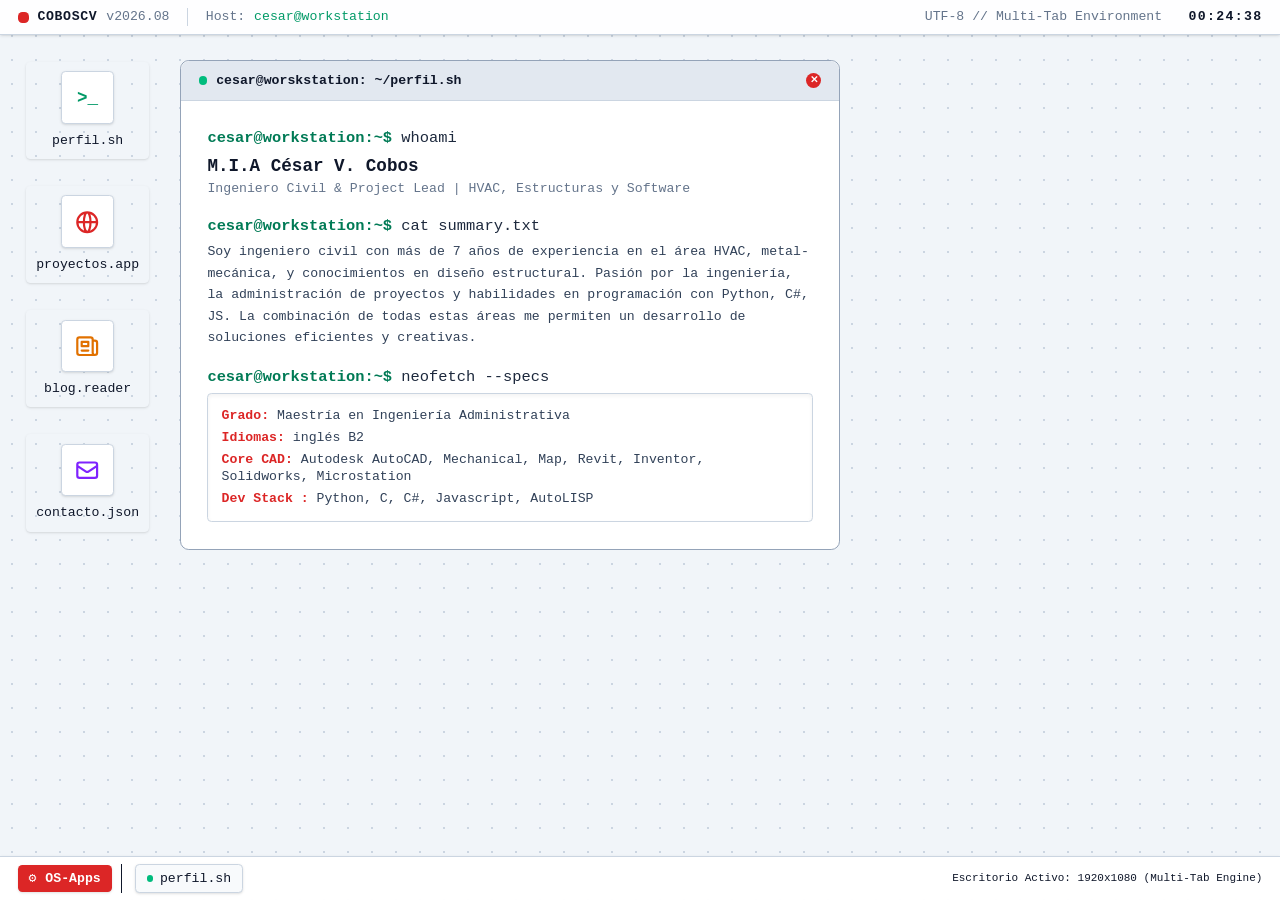
==== commit e375af82: "Corrección de comportamiento touch y lectura" ====
--- a/index.html
+++ b/index.html
@@ -1,5 +1,5 @@
 <!DOCTYPE html>
-<html lang="en">
+<html class="overflow-hidden" lang="en">
   <head>
     <meta charset="UTF-8">
     <meta name="viewport" content="width=device-width, initial-scale=1.0">
@@ -8,10 +8,16 @@
     <link rel="preconnect" href="https://fonts.googleapis.com">
     <link rel="preconnect" href="https://fonts.gstatic.com" corssorigin>
     <link href="https://fonts.googleapis.com/css2?family=Inter:wght@300;400;500;600;700&amp;family=JetBrains+Mono:wght@400;500;700&amp;display=swap" rel="stylesheet">
+    <style>
+      HTML {
+          font-size:110%;
+      }
+      
+    </style>
   </head>
   <body class="h-[100vh] bg-bgc text-textc font-sans overflow-hidden flex flex-col justify-between relative bg-[radial-gradient(#cbd5e1_1px,transparent_1px)] [background-size:24px_24px]"></body>
 </html><!-- Barra Superior -->
-<header class="h-8 bg-os-panel/90 backdrop-blur border-b border-borderc px-4 flex items-center justify-between text-xs font-mono z-40 shadow-sm">
+<header class="h-8 bg-panel/90 backdrop-blur border-b border-borderc px-4 flex items-center justify-between text-xs font-mono z-40 shadow-sm">
   <div class="flex items-center gap-4">
     <div class="flex items-center gap-2"><span class="w-2.5 h-2.5 bg-accentc rounded-sm"></span><span class="font-bold text-textc tracking-wider">COBOSCV</span><span class="text-muted font-normal">v2026.08</span></div>
     <div class="hidden sm:flex items-center gap-2 text-muted pl-4 border-l border-borderc"><span>Host:</span><span class="text-emerald-600 font-medium">cesar@workstation</span></div>
@@ -48,7 +54,7 @@
     </button>
   </div>
 </main><!-- Terminal / Perfil -->
-<div class="window absolute w-[90vw] sm:w-[460px] bg-window rounded-lg shadow-window border border-borderDark flex flex-col hidden" id="win-perfil" style="top:60px; left:180px; z-index:10">
+<div class="window absolute w-[90vw] sm:w-[660px] bg-window rounded-lg shadow-window border border-borderDark flex flex-col hidden" id="win-perfil" style="top:60px; left:180px; z-index:10">
   <div class="window-header h-9 bg-headerc rounded-t-lg px-4 flex items-center justify-between cursor-move border-b border-borderc"><span class="font-mono text-xs font-bold text-textc flex items-center gap-2"><span class="w-2 h-2 rounded-full bg-emerald-500 flex items-center"> </span><span>cesar@worskstation: ~/perfil.sh</span></span>
     <button class="w-3.5 h-3.5 rounded-full bg-accentc hover:bg-accentHover flex items-center justify-center text-[10px] text-white font-bold leading-none" onclick="closeWindow('win-perfil')">✕</button>
   </div>
@@ -152,7 +158,7 @@
     </form>
   </div>
 </div><!-- Barra de Tareas Inferior / Taskbar Claro -->
-<footer class="h-10 bg-panel/95 backdrop-blur border-t border-borderc px-4 flex items-center justify-between text-xs font-mono z-40 shadow-sm">
+<footer class=" fixed bottom-0 w-[100vw] h-10 bg-panel/95 backdrop-blur border-t border-borderc px-4 flex items-center justify-between text-xs font-mono z-40 shadow-sm">
   <div class="flex items-center gap-2">
     <div class="flex items-center gap-2 px-2.5 py-1 rounded bg-accentc text-white font-bold text-xs shadow-sm"><span>⚙</span><span>OS-Apps</span></div>
     <div class="flex items-center gap-2 pl-3 border-l border-os-border" id="taskbarItems"></div>
--- a/assets/css/styles.css
+++ b/assets/css/styles.css
@@ -16,8 +16,6 @@
     --color-emerald-600: oklch(59.6% 0.145 163.225);
     --color-emerald-700: oklch(50.8% 0.118 165.612);
     --color-blue-500: oklch(62.3% 0.214 259.815);
-    --color-blue-600: oklch(54.6% 0.245 262.881);
-    --color-blue-700: oklch(48.8% 0.243 264.376);
     --color-violet-500: oklch(60.6% 0.25 292.717);
     --color-violet-600: oklch(54.1% 0.281 293.009);
     --color-slate-50: oklch(98.4% 0.003 247.858);
@@ -49,7 +47,6 @@
     --leading-relaxed: 1.625;
     --radius-sm: 0.25rem;
     --radius-lg: 0.5rem;
-    --radius-xl: 0.75rem;
     --default-transition-duration: 150ms;
     --default-transition-timing-function: cubic-bezier(0.4, 0, 0.2, 1);
     --default-font-family: var(--font-sans);
@@ -219,9 +216,21 @@
   .absolute {
     position: absolute;
   }
+  .fixed {
+    position: fixed;
+  }
   .relative {
     position: relative;
   }
+  .sticky {
+    position: sticky;
+  }
+  .bottom-0 {
+    bottom: 0px;
+  }
+  .bottom-5 {
+    bottom: calc(var(--spacing) * 5);
+  }
   .z-40 {
     z-index: 40;
   }
@@ -243,9 +252,6 @@
   .ml-1 {
     margin-left: var(--spacing);
   }
-  .ml-5 {
-    margin-left: calc(var(--spacing) * 5);
-  }
   .block {
     display: block;
   }
@@ -258,9 +264,6 @@
   .hidden {
     display: none;
   }
-  .inline {
-    display: inline;
-  }
   .table {
     display: table;
   }
@@ -297,12 +300,18 @@
   .h-12 {
     height: calc(var(--spacing) * 12);
   }
+  .h-18 {
+    height: calc(var(--spacing) * 18);
+  }
   .h-\[100vh\] {
     height: 100vh;
   }
   .max-h-\[70vh\] {
     max-height: 70vh;
   }
+  .max-h-\[90vh\] {
+    max-height: 90vh;
+  }
   .w-1 {
     width: var(--spacing);
   }
@@ -327,6 +336,9 @@
   .w-12 {
     width: calc(var(--spacing) * 12);
   }
+  .w-18 {
+    width: calc(var(--spacing) * 18);
+  }
   .w-24 {
     width: calc(var(--spacing) * 24);
   }
@@ -336,12 +348,18 @@
   .w-\[90vw\] {
     width: 90vw;
   }
-  .w-\[92vw\] {
-    width: 92vw;
-  }
   .w-\[96vw\] {
     width: 96vw;
   }
+  .w-\[100vw\] {
+    width: 100vw;
+  }
+  .w-\[500px\] {
+    width: 500px;
+  }
+  .w-\[800px\] {
+    width: 800px;
+  }
   .w-full {
     width: 100%;
   }
@@ -374,9 +392,6 @@
   }
   .flex-wrap {
     flex-wrap: wrap;
-  }
-  .content-center {
-    align-content: center;
   }
   .items-center {
     align-items: center;
@@ -410,16 +425,6 @@
     margin-block-start: calc(var(--spacing) * var(--tw-space-y-reverse));
     margin-block-end: calc(var(--spacing) * calc(1 - var(--tw-space-y-reverse)));
   }
-  :where(.space-y-2 > :not(:last-child)) {
-    --tw-space-y-reverse: 0;
-    margin-block-start: calc(calc(var(--spacing) * 2) * var(--tw-space-y-reverse));
-    margin-block-end: calc(calc(var(--spacing) * 2) * calc(1 - var(--tw-space-y-reverse)));
-  }
-  :where(.space-y-2\.5 > :not(:last-child)) {
-    --tw-space-y-reverse: 0;
-    margin-block-start: calc(calc(var(--spacing) * 2.5) * var(--tw-space-y-reverse));
-    margin-block-end: calc(calc(var(--spacing) * 2.5) * calc(1 - var(--tw-space-y-reverse)));
-  }
   :where(.space-y-4 > :not(:last-child)) {
     --tw-space-y-reverse: 0;
     margin-block-start: calc(calc(var(--spacing) * 4) * var(--tw-space-y-reverse));
@@ -451,9 +456,6 @@
   .rounded-sm {
     border-radius: var(--radius-sm);
   }
-  .rounded-xl {
-    border-radius: var(--radius-xl);
-  }
   .rounded-t {
     border-top-left-radius: 0.25rem;
     border-top-right-radius: 0.25rem;
@@ -462,10 +464,6 @@
     border-top-left-radius: var(--radius-lg);
     border-top-right-radius: var(--radius-lg);
   }
-  .rounded-t-xl {
-    border-top-left-radius: var(--radius-xl);
-    border-top-right-radius: var(--radius-xl);
-  }
   .border {
     border-style: var(--tw-border-style);
     border-width: 1px;
@@ -492,9 +490,6 @@
   .border-borderc {
     border-color: var(--color-borderc);
   }
-  .border-slate-200 {
-    border-color: var(--color-slate-200);
-  }
   .border-slate-300 {
     border-color: var(--color-slate-300);
   }
@@ -509,9 +504,6 @@
   }
   .bg-bgc {
     background-color: var(--color-bgc);
-  }
-  .bg-blue-600 {
-    background-color: var(--color-blue-600);
   }
   .bg-emerald-500 {
     background-color: var(--color-emerald-500);
@@ -540,12 +532,6 @@
   .bg-slate-100 {
     background-color: var(--color-slate-100);
   }
-  .bg-slate-100\/90 {
-    background-color: color-mix(in srgb, oklch(96.8% 0.007 247.896) 90%, transparent);
-    @supports (color: color-mix(in lab, red, red)) {
-      background-color: color-mix(in oklab, var(--color-slate-100) 90%, transparent);
-    }
-  }
   .bg-slate-200 {
     background-color: var(--color-slate-200);
   }
@@ -807,14 +793,8 @@
     .hover\:border-borderc:hover {
       border-color: var(--color-borderc);
     }
-    .hover\:border-violet-500:hover {
-      border-color: var(--color-violet-500);
-    }
     .hover\:bg-accentHover:hover {
       background-color: var(--color-accentHover);
-    }
-    .hover\:bg-blue-700:hover {
-      background-color: var(--color-blue-700);
     }
     .hover\:bg-slate-100:hover {
       background-color: var(--color-slate-100);
@@ -862,8 +842,8 @@
     .sm\:w-\[460px\] {
       width: 460px;
     }
-    .sm\:w-\[560px\] {
-      width: 560px;
+    .sm\:w-\[660px\] {
+      width: 660px;
     }
     .sm\:w-\[840px\] {
       width: 840px;
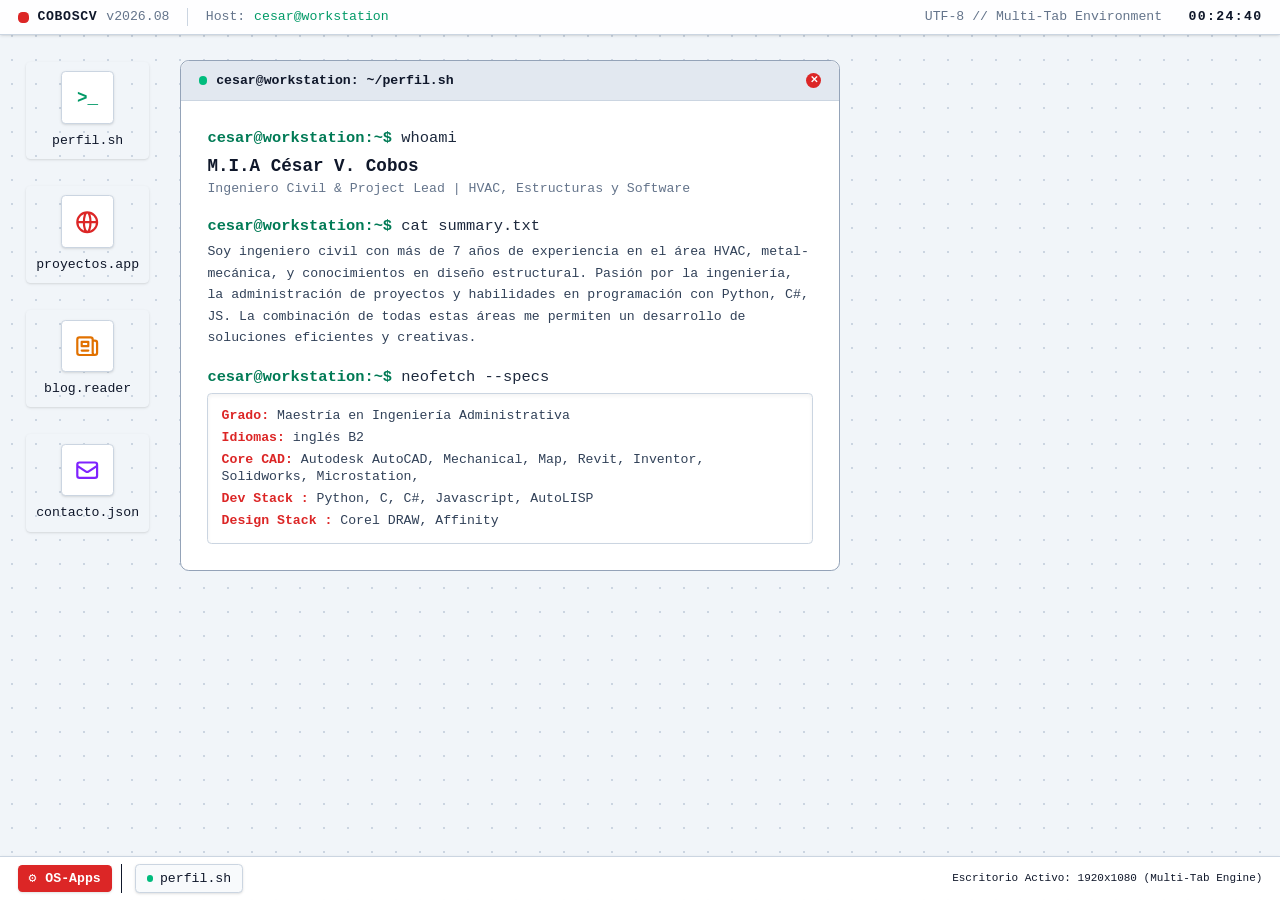
==== commit 95ee2fc9: "Corrección de comportamiento touch y lectura" ====
--- a/index.html
+++ b/index.html
@@ -55,7 +55,7 @@
   </div>
 </main><!-- Terminal / Perfil -->
 <div class="window absolute w-[90vw] sm:w-[660px] bg-window rounded-lg shadow-window border border-borderDark flex flex-col hidden" id="win-perfil" style="top:60px; left:180px; z-index:10">
-  <div class="window-header h-9 bg-headerc rounded-t-lg px-4 flex items-center justify-between cursor-move border-b border-borderc"><span class="font-mono text-xs font-bold text-textc flex items-center gap-2"><span class="w-2 h-2 rounded-full bg-emerald-500 flex items-center"> </span><span>cesar@worskstation: ~/perfil.sh</span></span>
+  <div class="window-header h-9 bg-headerc rounded-t-lg px-4 flex items-center justify-between cursor-move border-b border-borderc"><span class="font-mono text-xs font-bold text-textc flex items-center gap-2"><span class="w-2 h-2 rounded-full bg-emerald-500 flex items-center"> </span><span>cesar@workstation: ~/perfil.sh</span></span>
     <button class="w-3.5 h-3.5 rounded-full bg-accentc hover:bg-accentHover flex items-center justify-center text-[10px] text-white font-bold leading-none" onclick="closeWindow('win-perfil')">✕</button>
   </div>
   <div class="p-6 font-mono text-xs sm:text-sm space-y-4 overflow-y-auto max-h-[70vh] custom-scroll text-slate-800">
@@ -66,12 +66,13 @@
     <div><span class="text-emerald-700 font-bold">cesar@workstation:~$ </span><span>cat summary.txt</span>
       <p class="text-slate-700 text-xs leading-relaxed mt-1">Soy ingeniero civil con más de 7 años de experiencia en el área HVAC, metal-mecánica, y conocimientos en diseño estructural. Pasión por la ingeniería, la administración de proyectos y habilidades en programación con Python, C#, JS. La combinación de todas estas áreas me permiten un desarrollo de soluciones eficientes y creativas.</p>
     </div>
-    <div><span class="text-emerald-700 font-bold">cesar@workstation:~$ </span><span>neofetch --specs</span>
-      <div class="bg-white p-3 rounded border border-borderc text-xs space-y-1 text-slate-700 mt-1 shadow-inner"> 
+    <div><span class="text-emerald-700 font-bold ">cesar@workstation:~$ </span><span>neofetch --specs</span>
+      <div class="bg-white p-3 rounded border border-borderc text-xs space-y-1 text-slate-700 mt-1 shadow-inner pt-4"> 
         <p> <span class="text-accentc font-bold">Grado: </span><span>Maestría en Ingeniería Administrativa </span></p>
         <p> <span class="text-accentc font-bold">Idiomas: </span><span>inglés B2 </span></p>
-        <p> <span class="text-accentc font-bold">Core CAD: </span><span>Autodesk AutoCAD, Mechanical, Map, Revit, Inventor, Solidworks, Microstation</span></p>
+        <p> <span class="text-accentc font-bold">Core CAD: </span><span>Autodesk AutoCAD, Mechanical, Map, Revit, Inventor, Solidworks, Microstation, </span></p>
         <p> <span class="text-accentc font-bold">Dev Stack : </span><span>Python, C, C#, Javascript, AutoLISP</span></p>
+        <p> <span class="text-accentc font-bold">Design Stack : </span><span>Corel DRAW, Affinity</span></p>
       </div>
     </div>
   </div>
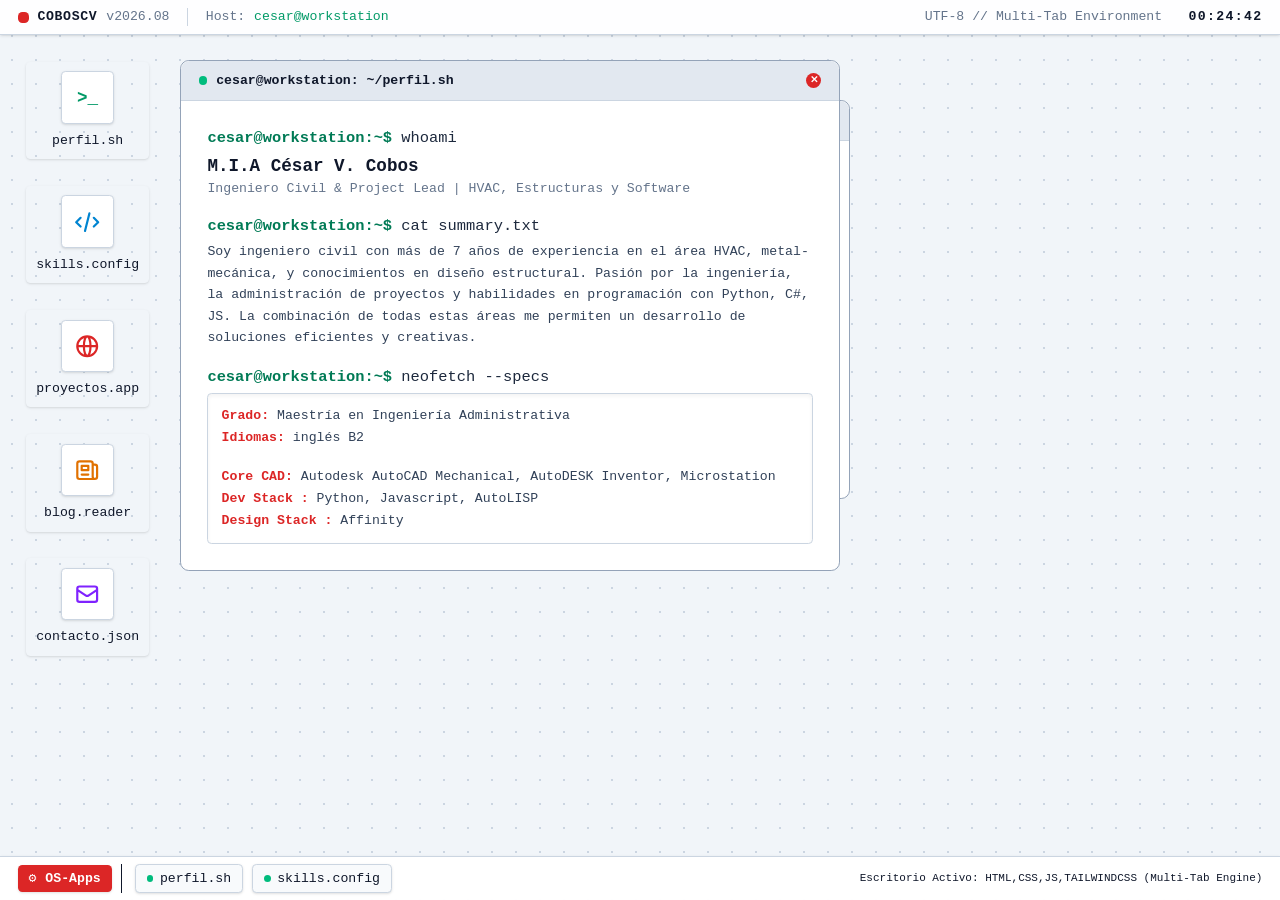
==== commit 67a8749e: "Adición de SKILLS y correcciones menores" ====
--- a/index.html
+++ b/index.html
@@ -8,12 +8,7 @@
     <link rel="preconnect" href="https://fonts.googleapis.com">
     <link rel="preconnect" href="https://fonts.gstatic.com" corssorigin>
     <link href="https://fonts.googleapis.com/css2?family=Inter:wght@300;400;500;600;700&amp;family=JetBrains+Mono:wght@400;500;700&amp;display=swap" rel="stylesheet">
-    <style>
-      HTML {
-          font-size:110%;
-      }
-      
-    </style>
+    <link rel="shortcut icon" href="./assets/img/letter-c.png" type="image/x-icon">
   </head>
   <body class="h-[100vh] bg-bgc text-textc font-sans overflow-hidden flex flex-col justify-between relative bg-[radial-gradient(#cbd5e1_1px,transparent_1px)] [background-size:24px_24px]"></body>
 </html><!-- Barra Superior -->
@@ -30,6 +25,13 @@
   <div class="grid grid-flow-row auto-rows-max gap-6 w-24">
     <button class="flex flex-col items-center gap-2 p-2 rounded hover:bg-white/80 border border-transparent hover:border-borderc transition group text-center shadow-sm hover:shadow" onclick="openWindow('win-perfil')">
       <div class="w-12 h-12 rounded bg-white border border-borderc flex items-center justify-center text-emerald-600 shadow group-hover:border-emerald-500 transition"><span class="font-mono text-base font-bold">&gt;_</span></div><span class="font-mono text-xs text-os-text group-hover:font-bold leading-tight">perfil.sh</span>
+    </button>
+    <button class="flex flex-col items-center gap-2 p-2 rounded hover:bg-white/80 border border-transparent hover:border-borderc transition group text-center shadow-sm hover:shadow" onclick="openWindow('win-skills')">
+      <div class="w-12 h-12 rounded bg-white border border-borderc flex items-center justify-center text-sky-600 shadow group-hover:border-sky-500 transition">
+        <svg class="w-6 h-6" fill="none" stroke="currentColor" viewBox="0 0 24 24">
+          <path stroke-linecap="round" stroke-linejoin="round" stroke-width="2" d="M10 20l4-16m4 4l4 4-4 4M6 16l-4-4 4-4"></path>
+        </svg>
+      </div><span class="font-mono text-xs text-textc group-hover:font-bold leading-tight">skills.config</span>
     </button>
     <button class="flex flex-col items-center gap-2 p-2 rounded hover:bg-white/80 border border-transparent hover:border-borderc transition group text-center shadow-sm hover:shadow" onclick="openWindow('win-browser')">
       <div class="w-12 h-12 rounded bg-white border border-borderc flex items-center justify-center text-accentc shadow group-hover:border-accentc transition">
@@ -67,18 +69,37 @@
       <p class="text-slate-700 text-xs leading-relaxed mt-1">Soy ingeniero civil con más de 7 años de experiencia en el área HVAC, metal-mecánica, y conocimientos en diseño estructural. Pasión por la ingeniería, la administración de proyectos y habilidades en programación con Python, C#, JS. La combinación de todas estas áreas me permiten un desarrollo de soluciones eficientes y creativas.</p>
     </div>
     <div><span class="text-emerald-700 font-bold ">cesar@workstation:~$ </span><span>neofetch --specs</span>
-      <div class="bg-white p-3 rounded border border-borderc text-xs space-y-1 text-slate-700 mt-1 shadow-inner pt-4"> 
+      <div class="bg-white p-3 rounded border border-borderc text-xs space-y-1 text-slate-700 mt-1 shadow-inner "> 
         <p> <span class="text-accentc font-bold">Grado: </span><span>Maestría en Ingeniería Administrativa </span></p>
         <p> <span class="text-accentc font-bold">Idiomas: </span><span>inglés B2 </span></p>
-        <p> <span class="text-accentc font-bold">Core CAD: </span><span>Autodesk AutoCAD, Mechanical, Map, Revit, Inventor, Solidworks, Microstation, </span></p>
-        <p> <span class="text-accentc font-bold">Dev Stack : </span><span>Python, C, C#, Javascript, AutoLISP</span></p>
-        <p> <span class="text-accentc font-bold">Design Stack : </span><span>Corel DRAW, Affinity</span></p>
+        <p class="pt-4"> <span class="text-accentc font-bold">Core CAD: </span><span>Autodesk AutoCAD Mechanical, AutoDESK Inventor, Microstation</span></p>
+        <p> <span class="text-accentc font-bold">Dev Stack : </span><span>Python, Javascript, AutoLISP</span></p>
+        <p> <span class="text-accentc font-bold">Design Stack : </span><span>Affinity</span></p>
       </div>
+    </div>
+  </div>
+</div><!-- SKills -->
+<div class="window absolute w-[94vw] sm:w-[650px] bg-window rounded-lg shadow-window border border-borderDark flex flex-col " id="win-skills" style="top: 100px; left: 200px; z-index: 12;">
+  <div class="window-header h-9 bg-headerc rounded-t-lg px-4 flex items-center justify-between cursor-move border-b border-borderc"><span class="font-mono text-xs font-bold text-textc flex items-center gap-2"><span class="w-2 h-2 rounded-full bg-sky-500"></span><span>/etc/skills.conf</span></span>
+    <button class="w-3.5 h-3.5 rounded-full bg-accentc hover:bg-accentHover flex items-center justify-center text-[10px] text-white font-bold leading-none" onclick="closeWindow('win-skills')">✕</button>
+  </div>
+  <div class="p-6 space-y-6 overflow-y-auto max-h-[75vh] custom-scroll text-sm">
+    <div>
+      <h3 class="font-mono text-xs font-bold uppercase tracking-wider text-sky-600 mb-3">Software &amp; Herramientas CAD/BIM</h3>
+      <div class="flex flex-wrap gap-2 font-mono text-xs"><span class="bg-slate-100 border border-borderc px-2.5 py-1 rounded">AutoCAD</span><span class="bg-slate-100 border border-borderc px-2.5 py-1 rounded">AutoCAD Mechanical </span><span class="bg-slate-100 border border-borderc px-2.5 py-1 rounded">AutoCAD MAP </span><span class="bg-slate-100 border border-borderc px-2.5 py-1 rounded">Revit</span><span class="bg-slate-100 border border-borderc px-2.5 py-1 rounded">AutoDESK Inventor</span><span class="bg-slate-100 border border-borderc px-2.5 py-1 rounded">Microstation </span><span class="bg-slate-100 border border-borderc px-2.5 py-1 rounded">SolidWORKS </span><span class="bg-slate-100 border border-borderc px-2.5 py-1 rounded">Sap2000</span></div>
+    </div>
+    <div>
+      <h3 class="font-mono text-xs font-bold uppercase tracking-wider text-sky-600 mb-3">Programación &amp; Desarrollo</h3>
+      <div class="flex flex-wrap gap-2 font-mono text-xs"><span class="bg-slate-100 border border-borderc px-2.5 py-1 rounded">Python</span><span class="bg-slate-100 border border-borderc px-2.5 py-1 rounded">C</span><span class="bg-slate-100 border border-borderc px-2.5 py-1 rounded">C#</span><span class="bg-slate-100 border border-borderc px-2.5 py-1 rounded">Javascript</span><span class="bg-slate-100 border border-borderc px-2.5 py-1 rounded">HTML</span><span class="bg-slate-100 border border-borderc px-2.5 py-1 rounded">CSS</span><span class="bg-slate-100 border border-borderc px-2.5 py-1 rounded">Tailwindcss</span><span class="bg-slate-100 border border-borderc px-2.5 py-1 rounded">MySQL </span><span class="bg-slate-100 border border-borderc px-2.5 py-1 rounded">Git / Github </span></div>
+    </div>
+    <div>
+      <h3 class="font-mono text-xs font-bold uppercase tracking-wider text-sky-600 mb-3">Diseño Gráfico</h3>
+      <div class="flex flex-wrap gap-2 font-mono text-xs"><span class="bg-slate-100 border border-borderc px-2.5 py-1 rounded">Photoshop</span><span class="bg-slate-100 border border-borderc px-2.5 py-1 rounded">Illustrator </span><span class="bg-slate-100 border border-borderc px-2.5 py-1 rounded">Corel DRAW</span><span class="bg-slate-100 border border-borderc px-2.5 py-1 rounded">Affinity</span></div>
     </div>
   </div>
 </div><!-- Proyectos --> 
 <div class="window absolute w-[96vw] sm:w-[860px] bg-window rounded-lg shadow-window border border-borderDark flex flex-col hidden" id="win-browser" style="top: 35px; left: 140px; z-index: 15;">
-  <div class="window-header h-9 bg-headerc rounded-t-lg px-4 flex items-center justify-between cursor-move border-b border-os-border"><span class="font-mono text-xs font-bold text-textc flex items-center gap-2"><span class="w-2 h-2 rounded-full bg-accentc"> </span><span>Explorador // Proyectos</span></span>
+  <div class="window-header h-9 bg-headerc rounded-t-lg px-4 flex items-center justify-between cursor-move border-b border-borderc"><span class="font-mono text-xs font-bold text-textc flex items-center gap-2"><span class="w-2 h-2 rounded-full bg-accentc"> </span><span>Explorador // Proyectos</span></span>
     <button class="w-3.5 h-3.5 rounded-full bg-accentc hover:bg-accentHover flex items-center justify-center text-[10px] text-white font-bold leading-none" onclick="closeWindow('win-browser')">✕</button>
   </div>
   <div class="bg-slate-100 border-b border-borderc px-3 pt-2 flex items-center gap-1.5 overflow-x-auto custom-scroll" id="browserTabsHeader">
@@ -157,6 +178,10 @@
       <button class="w-full bg-accentc hover:bg-accentHover text-white font-semibold py-2.5 rounded-lg transition duration-200 text-sm shadow-md" type="submit" id="submitBtn">Enviar</button>
       <p class="text-xs text-center font-medium mt-2 hidden" id="formStatus"></p>
     </form>
+    <div>
+      <p class="text-muted text-xs py-4">//Medios adicionales</p>
+      <div class="w-full flex flex-row justify-center"><span class="w-8 mx-4"><a href="https://github.com/cesarcoboscv" target="_blank" rel="noopener noreferrer"> <img class="w-12 mx-2" src="./assets/img/github.svg"></a></span><span class="w-8 mx-4"><a href="https://linkedin.com/in/cesarcoboscv" target="_blank" rel="noopener noreferrer"> <img class="w-12 mx-2" src="./assets/img/linkedin.svg"></a></span></div>
+    </div>
   </div>
 </div><!-- Barra de Tareas Inferior / Taskbar Claro -->
 <footer class=" fixed bottom-0 w-[100vw] h-10 bg-panel/95 backdrop-blur border-t border-borderc px-4 flex items-center justify-between text-xs font-mono z-40 shadow-sm">
@@ -164,6 +189,6 @@
     <div class="flex items-center gap-2 px-2.5 py-1 rounded bg-accentc text-white font-bold text-xs shadow-sm"><span>⚙</span><span>OS-Apps</span></div>
     <div class="flex items-center gap-2 pl-3 border-l border-os-border" id="taskbarItems"></div>
   </div>
-  <div class="text-[11px] text-os-muted hidden sm:block">Escritorio Activo: 1920x1080 (Multi-Tab Engine)</div>
+  <div class="text-[11px] text-os-muted hidden sm:block">Escritorio Activo: HTML,CSS,JS,TAILWINDCSS (Multi-Tab Engine)</div>
 </footer>
 <script src="./assets/js/app.js"> </script>
--- a/assets/css/styles.css
+++ b/assets/css/styles.css
@@ -11,10 +11,11 @@
     --color-red-600: oklch(57.7% 0.245 27.325);
     --color-amber-500: oklch(76.9% 0.188 70.08);
     --color-amber-600: oklch(66.6% 0.179 58.318);
-    --color-amber-700: oklch(55.5% 0.163 48.998);
     --color-emerald-500: oklch(69.6% 0.17 162.48);
     --color-emerald-600: oklch(59.6% 0.145 163.225);
     --color-emerald-700: oklch(50.8% 0.118 165.612);
+    --color-sky-500: oklch(68.5% 0.169 237.323);
+    --color-sky-600: oklch(58.8% 0.158 241.966);
     --color-blue-500: oklch(62.3% 0.214 259.815);
     --color-violet-500: oklch(60.6% 0.25 292.717);
     --color-violet-600: oklch(54.1% 0.281 293.009);
@@ -22,7 +23,6 @@
     --color-slate-100: oklch(96.8% 0.007 247.896);
     --color-slate-200: oklch(92.9% 0.013 255.508);
     --color-slate-300: oklch(86.9% 0.022 252.894);
-    --color-slate-400: oklch(70.4% 0.04 256.788);
     --color-slate-600: oklch(44.6% 0.043 257.281);
     --color-slate-700: oklch(37.2% 0.044 257.287);
     --color-slate-800: oklch(27.9% 0.041 260.031);
@@ -222,36 +222,42 @@
   .relative {
     position: relative;
   }
-  .sticky {
-    position: sticky;
-  }
   .bottom-0 {
     bottom: 0px;
   }
-  .bottom-5 {
-    bottom: calc(var(--spacing) * 5);
-  }
   .z-40 {
     z-index: 40;
   }
+  .mx-2 {
+    margin-inline: calc(var(--spacing) * 2);
+  }
+  .mx-4 {
+    margin-inline: calc(var(--spacing) * 4);
+  }
   .mt-1 {
     margin-top: var(--spacing);
   }
   .mt-2 {
     margin-top: calc(var(--spacing) * 2);
   }
+  .mt-3 {
+    margin-top: calc(var(--spacing) * 3);
+  }
   .mr-2 {
     margin-right: calc(var(--spacing) * 2);
   }
   .mb-1 {
     margin-bottom: var(--spacing);
   }
+  .mb-3 {
+    margin-bottom: calc(var(--spacing) * 3);
+  }
+  .mb-6 {
+    margin-bottom: calc(var(--spacing) * 6);
+  }
   .mb-\[0px\] {
     margin-bottom: 0px;
   }
-  .ml-1 {
-    margin-left: var(--spacing);
-  }
   .block {
     display: block;
   }
@@ -300,17 +306,14 @@
   .h-12 {
     height: calc(var(--spacing) * 12);
   }
-  .h-18 {
-    height: calc(var(--spacing) * 18);
-  }
   .h-\[100vh\] {
     height: 100vh;
   }
   .max-h-\[70vh\] {
     max-height: 70vh;
   }
-  .max-h-\[90vh\] {
-    max-height: 90vh;
+  .max-h-\[75vh\] {
+    max-height: 75vh;
   }
   .w-1 {
     width: var(--spacing);
@@ -333,33 +336,27 @@
   .w-6 {
     width: calc(var(--spacing) * 6);
   }
+  .w-8 {
+    width: calc(var(--spacing) * 8);
+  }
   .w-12 {
     width: calc(var(--spacing) * 12);
   }
-  .w-18 {
-    width: calc(var(--spacing) * 18);
-  }
   .w-24 {
     width: calc(var(--spacing) * 24);
   }
-  .w-32 {
-    width: calc(var(--spacing) * 32);
-  }
   .w-\[90vw\] {
     width: 90vw;
   }
+  .w-\[94vw\] {
+    width: 94vw;
+  }
   .w-\[96vw\] {
     width: 96vw;
   }
   .w-\[100vw\] {
     width: 100vw;
   }
-  .w-\[500px\] {
-    width: 500px;
-  }
-  .w-\[800px\] {
-    width: 800px;
-  }
   .w-full {
     width: 100%;
   }
@@ -372,9 +369,6 @@
   .cursor-move {
     cursor: move;
   }
-  .cursor-pointer {
-    cursor: pointer;
-  }
   .resize {
     resize: both;
   }
@@ -389,6 +383,9 @@
   }
   .flex-col {
     flex-direction: column;
+  }
+  .flex-row {
+    flex-direction: row;
   }
   .flex-wrap {
     flex-wrap: wrap;
@@ -526,15 +523,15 @@
       background-color: color-mix(in oklab, var(--color-panel) 95%, transparent);
     }
   }
+  .bg-sky-500 {
+    background-color: var(--color-sky-500);
+  }
   .bg-slate-50 {
     background-color: var(--color-slate-50);
   }
   .bg-slate-100 {
     background-color: var(--color-slate-100);
   }
-  .bg-slate-200 {
-    background-color: var(--color-slate-200);
-  }
   .bg-terminal {
     background-color: var(--color-terminal);
   }
@@ -592,11 +589,17 @@
   .py-2\.5 {
     padding-block: calc(var(--spacing) * 2.5);
   }
+  .py-4 {
+    padding-block: calc(var(--spacing) * 4);
+  }
   .pt-1 {
     padding-top: var(--spacing);
   }
   .pt-2 {
     padding-top: calc(var(--spacing) * 2);
+  }
+  .pt-4 {
+    padding-top: calc(var(--spacing) * 4);
   }
   .pb-3 {
     padding-bottom: calc(var(--spacing) * 3);
@@ -696,11 +699,11 @@
   .text-red-600 {
     color: var(--color-red-600);
   }
+  .text-sky-600 {
+    color: var(--color-sky-600);
+  }
   .text-slate-300 {
     color: var(--color-slate-300);
-  }
-  .text-slate-400 {
-    color: var(--color-slate-400);
   }
   .text-slate-600 {
     color: var(--color-slate-600);
@@ -780,6 +783,9 @@
     .group-hover\:border-emerald-500:is(:where(.group):hover *) {
       border-color: var(--color-emerald-500);
     }
+    .group-hover\:border-sky-500:is(:where(.group):hover *) {
+      border-color: var(--color-sky-500);
+    }
     .group-hover\:border-violet-500:is(:where(.group):hover *) {
       border-color: var(--color-violet-500);
     }
@@ -810,12 +816,6 @@
         background-color: color-mix(in oklab, var(--color-white) 80%, transparent);
       }
     }
-    .hover\:text-accentc:hover {
-      color: var(--color-accentc);
-    }
-    .hover\:text-amber-700:hover {
-      color: var(--color-amber-700);
-    }
     .hover\:shadow:hover {
       --tw-shadow: 0 1px 3px 0 var(--tw-shadow-color, rgb(0 0 0 / 0.1)), 0 1px 2px -1px var(--tw-shadow-color, rgb(0 0 0 / 0.1));
       box-shadow: var(--tw-inset-shadow), var(--tw-inset-ring-shadow), var(--tw-ring-offset-shadow), var(--tw-ring-shadow), var(--tw-shadow);
@@ -842,6 +842,9 @@
     .sm\:w-\[460px\] {
       width: 460px;
     }
+    .sm\:w-\[650px\] {
+      width: 650px;
+    }
     .sm\:w-\[660px\] {
       width: 660px;
     }
@@ -864,6 +867,17 @@
       grid-template-columns: repeat(2, minmax(0, 1fr));
     }
   }
+}
+::selection {
+  color: #f8fafc;
+  background: #dc2626;
+}
+img, svg, iframe {
+  -webkit-user-drag: none;
+  user-drag: none;
+}
+HTML {
+  font-size: 110%;
 }
 @property --tw-space-y-reverse {
   syntax: "*";
